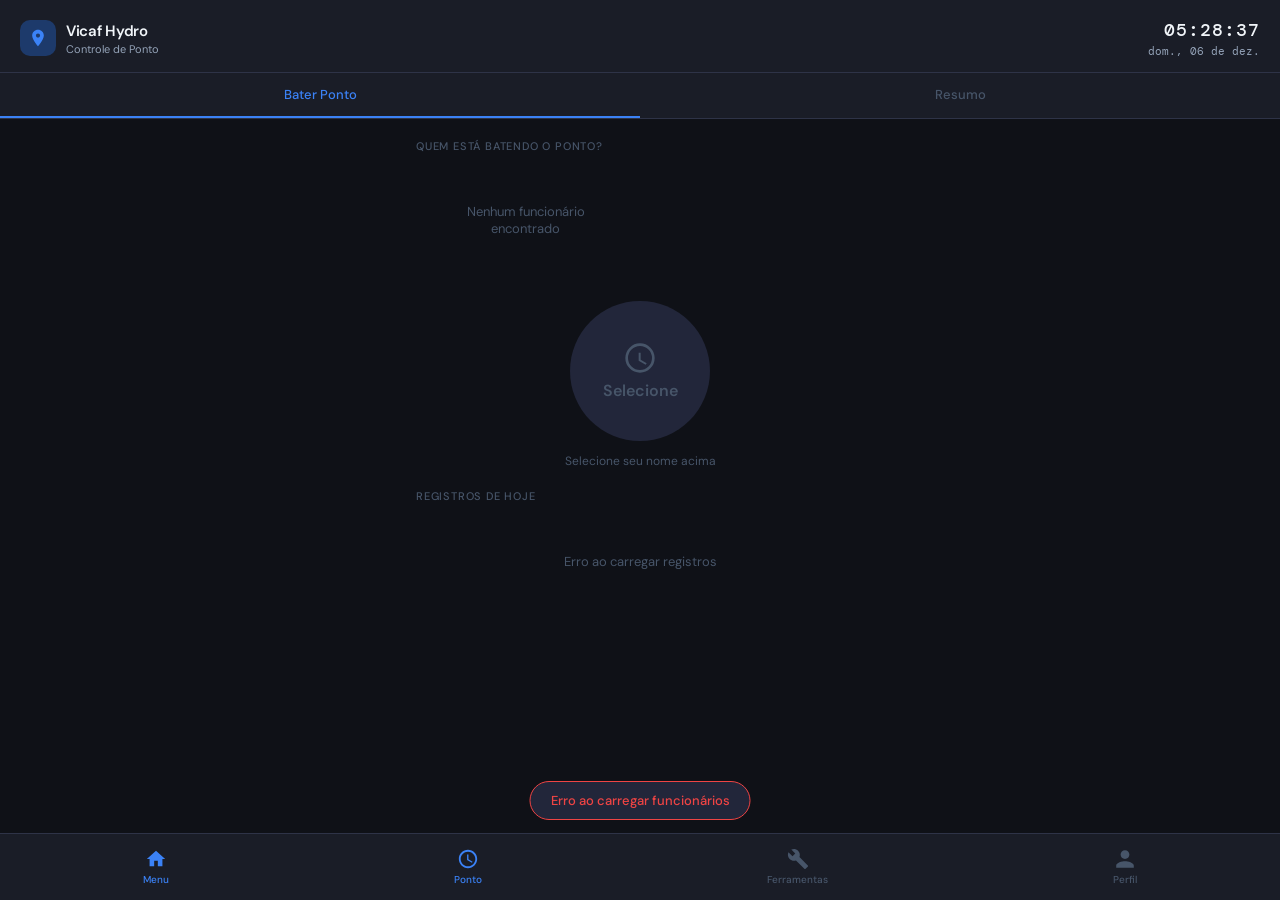
==== index.html @ 683dab99 "index.html Bug Corrigido:   Solicitação de PIN toda vez como primeira vez." ====
<!DOCTYPE html>
<html lang="pt-BR">
<head>
<meta charset="UTF-8">
<meta name="viewport" content="width=device-width, initial-scale=1.0, maximum-scale=1.0">
<title>Vicaf Hydro — Ponto</title>
<link rel="manifest" href="manifest.json">
<meta name="theme-color" content="#0f1117">
<meta name="apple-mobile-web-app-capable" content="yes">
<meta name="apple-mobile-web-app-status-bar-style" content="black-translucent">
<meta name="apple-mobile-web-app-title" content="Vicaf Hydro">
<link rel="apple-touch-icon" href="icon-192.png">
<link href="https://fonts.googleapis.com/css2?family=DM+Sans:wght@300;400;500;600&family=DM+Mono:wght@400;500&display=swap" rel="stylesheet">
<style>
:root {
  --bg: #0f1117; --surface: #1a1d27; --surface2: #22263a; --border: #2e3347;
  --accent: #3b82f6; --accent-dim: #1d3a6b; --green: #22c55e; --green-dim: #14532d;
  --red: #ef4444; --red-dim: #7f1d1d; --amber: #f59e0b; --amber-dim: #451a03;
  --text: #f1f5f9; --text2: #94a3b8; --text3: #475569; --radius: 16px; --radius-sm: 10px;
}
* { box-sizing: border-box; margin: 0; padding: 0; -webkit-tap-highlight-color: transparent; }
html, body { height: 100%; background: var(--bg); color: var(--text); font-family: 'DM Sans', sans-serif; }
body { display: flex; flex-direction: column; min-height: 100vh; }
.header { padding: 18px 20px 14px; border-bottom: 1px solid var(--border); display: flex; align-items: center; justify-content: space-between; background: var(--surface); }
.logo { display: flex; align-items: center; gap: 10px; }
.logo-icon { width: 36px; height: 36px; border-radius: 10px; background: var(--accent-dim); display: flex; align-items: center; justify-content: center; }
.logo-icon svg { width: 20px; height: 20px; fill: var(--accent); }
.logo-text { font-size: 15px; font-weight: 600; letter-spacing: -0.3px; }
.logo-sub { font-size: 11px; color: var(--text2); margin-top: 1px; }
.clock-display { text-align: right; font-family: 'DM Mono', monospace; }
.clock-time { font-size: 18px; font-weight: 500; letter-spacing: 1px; }
.clock-date { font-size: 11px; color: var(--text2); margin-top: 2px; }
.tabs { display: flex; background: var(--surface); border-bottom: 1px solid var(--border); }
.tab { flex: 1; padding: 13px 0; font-size: 13px; font-weight: 500; color: var(--text3); text-align: center; cursor: pointer; border-bottom: 2px solid transparent; transition: all .2s; position: relative; }
.tab.active { color: var(--accent); border-bottom-color: var(--accent); }
.tab-badge { position: absolute; top: 6px; right: 20%; background: var(--red); color: #fff; border-radius: 10px; font-size: 10px; font-weight: 700; padding: 1px 5px; min-width: 16px; text-align: center; }
.main { flex: 1; overflow-y: auto; padding: 20px 16px 100px; max-width: 480px; margin: 0 auto; width: 100%; }
.screen { display: none; }
.screen.active { display: block; }
.section-label { font-size: 11px; font-weight: 500; text-transform: uppercase; letter-spacing: .8px; color: var(--text3); margin-bottom: 10px; }
.emp-grid { display: grid; grid-template-columns: 1fr 1fr; gap: 10px; margin-bottom: 24px; }
.emp-btn { background: var(--surface); border: 1px solid var(--border); border-radius: var(--radius-sm); padding: 14px 12px; display: flex; align-items: center; gap: 10px; cursor: pointer; transition: all .2s; text-align: left; }
.emp-btn:active { transform: scale(0.97); }
.emp-btn.selected { border-color: var(--accent); background: var(--accent-dim); }
.emp-avatar { width: 36px; height: 36px; border-radius: 50%; background: var(--surface2); display: flex; align-items: center; justify-content: center; font-size: 13px; font-weight: 600; flex-shrink: 0; color: var(--text2); }
.emp-btn.selected .emp-avatar { background: var(--accent); color: #fff; }
.emp-name { font-size: 13px; font-weight: 500; color: var(--text); }
.emp-status { font-size: 11px; color: var(--text3); margin-top: 2px; }
.emp-btn.selected .emp-status { color: #93c5fd; }
.status-card { background: var(--surface); border: 1px solid var(--border); border-radius: var(--radius); padding: 16px 18px; margin-bottom: 20px; }
.status-row { display: flex; align-items: center; justify-content: space-between; }
.status-label { font-size: 12px; color: var(--text2); }
.status-val { font-size: 14px; font-weight: 500; font-family: 'DM Mono', monospace; }
.status-badge { display: inline-flex; align-items: center; gap: 5px; padding: 4px 10px; border-radius: 20px; font-size: 12px; font-weight: 500; }
.badge-in { background: var(--green-dim); color: var(--green); }
.badge-out { background: var(--red-dim); color: var(--red); }
.badge-dot { width: 6px; height: 6px; border-radius: 50%; background: currentColor; }
.punch-wrap { display: flex; flex-direction: column; align-items: center; margin: 8px 0 20px; }
.punch-btn { width: 140px; height: 140px; border-radius: 50%; border: none; cursor: pointer; display: flex; flex-direction: column; align-items: center; justify-content: center; gap: 6px; font-family: 'DM Sans', sans-serif; font-size: 16px; font-weight: 600; transition: transform .15s, box-shadow .15s; position: relative; overflow: hidden; }
.punch-btn::after { content: ''; position: absolute; inset: 0; border-radius: 50%; background: rgba(255,255,255,0.08); opacity: 0; transition: opacity .15s; }
.punch-btn:active { transform: scale(0.94); }
.punch-btn:active::after { opacity: 1; }
.punch-btn.in { background: var(--green); color: #fff; box-shadow: 0 0 40px rgba(34,197,94,.25); }
.punch-btn.out { background: var(--red); color: #fff; box-shadow: 0 0 40px rgba(239,68,68,.25); }
.punch-btn.disabled { background: var(--surface2); color: var(--text3); cursor: not-allowed; box-shadow: none; }
.punch-btn svg { width: 32px; height: 32px; }
.punch-hint { font-size: 12px; color: var(--text3); margin-top: 12px; text-align: center; }
.notes-area { background: var(--surface); border: 1px solid var(--border); border-radius: var(--radius); padding: 14px 16px; margin-bottom: 20px; }
.notes-area textarea { width: 100%; background: var(--surface2); border: 1px solid var(--border); border-radius: var(--radius-sm); padding: 10px 12px; font-size: 13px; color: var(--text); font-family: 'DM Sans', sans-serif; resize: none; min-height: 72px; margin-top: 8px; }
.notes-area textarea::placeholder { color: var(--text3); }
.notes-area textarea:focus { outline: none; border-color: var(--accent); }
.action-row { display: flex; gap: 10px; margin-bottom: 24px; }
.action-btn { flex: 1; padding: 11px 10px; border-radius: var(--radius-sm); border: 1px solid var(--border); background: var(--surface); font-size: 12px; font-weight: 500; color: var(--text2); cursor: pointer; text-align: center; transition: all .2s; font-family: 'DM Sans', sans-serif; }
.action-btn.amber { border-color: var(--amber); color: var(--amber); background: var(--amber-dim); }
.action-btn.blue { border-color: var(--accent); color: var(--accent); background: var(--accent-dim); }
.log-list { display: flex; flex-direction: column; gap: 8px; }
.log-item { background: var(--surface); border: 1px solid var(--border); border-radius: var(--radius-sm); padding: 12px 14px; }
.log-item-row { display: flex; align-items: center; justify-content: space-between; }
.log-left { display: flex; align-items: center; gap: 10px; }
.log-dot { width: 8px; height: 8px; border-radius: 50%; flex-shrink: 0; }
.log-dot.in { background: var(--green); }
.log-dot.out { background: var(--red); }
.log-dot.corrected { background: var(--amber); }
.log-type { font-size: 13px; font-weight: 500; }
.log-emp { font-size: 11px; color: var(--text2); margin-top: 1px; }
.log-time { font-size: 13px; font-family: 'DM Mono', monospace; color: var(--text2); }
.log-note { font-size: 11px; color: var(--text3); margin-top: 6px; padding-left: 18px; font-style: italic; }
.log-corrected-badge { font-size: 10px; color: var(--amber); background: var(--amber-dim); border-radius: 6px; padding: 2px 6px; margin-left: 6px; }
.modal-overlay { position: fixed; inset: 0; background: rgba(0,0,0,0.7); display: flex; align-items: flex-end; justify-content: center; z-index: 200; opacity: 0; pointer-events: none; transition: opacity .25s; }
.modal-overlay.show { opacity: 1; pointer-events: all; }
.modal { background: var(--surface); border: 1px solid var(--border); border-radius: var(--radius) var(--radius) 0 0; padding: 24px 20px 32px; width: 100%; max-width: 480px; transform: translateY(100%); transition: transform .3s cubic-bezier(.34,1.2,.64,1); }
.modal-overlay.show .modal { transform: translateY(0); }
.modal-title { font-size: 16px; font-weight: 600; margin-bottom: 16px; }
.modal-close { float: right; background: var(--surface2); border: none; color: var(--text2); border-radius: 50%; width: 28px; height: 28px; cursor: pointer; font-size: 16px; display: flex; align-items: center; justify-content: center; font-family: 'DM Sans', sans-serif; }
.modal input, .modal textarea, .modal select { width: 100%; background: var(--surface2); border: 1px solid var(--border); border-radius: var(--radius-sm); padding: 11px 13px; font-size: 13px; color: var(--text); font-family: 'DM Sans', sans-serif; margin-bottom: 12px; }
.modal input:focus, .modal textarea:focus, .modal select:focus { outline: none; border-color: var(--accent); }
.modal textarea { resize: none; min-height: 80px; }
.modal select option { background: var(--surface2); }
.modal-label { font-size: 11px; color: var(--text3); margin-bottom: 5px; text-transform: uppercase; letter-spacing: .6px; }
.modal-btn { width: 100%; padding: 13px; border-radius: var(--radius-sm); border: none; font-size: 14px; font-weight: 600; cursor: pointer; font-family: 'DM Sans', sans-serif; margin-top: 4px; }
.modal-btn.primary { background: var(--accent); color: #fff; }
.modal-btn.amber { background: var(--amber); color: #000; }
.modal-btn.green { background: var(--green); color: #fff; }
.toast { position: fixed; bottom: 80px; left: 50%; transform: translateX(-50%) translateY(80px); background: var(--surface2); border: 1px solid var(--border); border-radius: 24px; padding: 10px 20px; font-size: 13px; font-weight: 500; z-index: 300; transition: transform .3s cubic-bezier(.34,1.56,.64,1); white-space: nowrap; color: var(--text); }
.toast.show { transform: translateX(-50%) translateY(0); }
.toast.success { border-color: var(--green); color: var(--green); }
.toast.error { border-color: var(--red); color: var(--red); }
.toast.warn { border-color: var(--amber); color: var(--amber); }
.filter-row { display: flex; gap: 10px; margin-bottom: 20px; flex-wrap: wrap; }
.filter-row input, .filter-row select { background: var(--surface); border: 1px solid var(--border); border-radius: var(--radius-sm); padding: 10px 12px; font-size: 13px; color: var(--text); font-family: 'DM Sans', sans-serif; flex: 1; min-width: 120px; }
.filter-row button { background: var(--accent); color: #fff; border: none; border-radius: var(--radius-sm); padding: 10px 18px; font-size: 13px; font-weight: 600; cursor: pointer; font-family: 'DM Sans', sans-serif; }
.request-card { background: var(--surface); border: 1px solid var(--border); border-radius: var(--radius); overflow: hidden; margin-bottom: 12px; }
.request-header { padding: 12px 16px; border-bottom: 1px solid var(--border); display: flex; align-items: center; justify-content: space-between; }
.request-type { font-size: 12px; font-weight: 600; text-transform: uppercase; letter-spacing: .6px; }
.request-type.correction { color: var(--amber); }
.request-type.medical { color: var(--accent); }
.request-body { padding: 12px 16px; }
.request-emp { font-size: 14px; font-weight: 500; margin-bottom: 3px; }
.request-detail { font-size: 12px; color: var(--text2); margin-bottom: 8px; }
.request-note { font-size: 12px; color: var(--text3); font-style: italic; margin-bottom: 12px; }
.request-actions { display: flex; gap: 8px; }
.req-btn { flex: 1; padding: 9px; border-radius: var(--radius-sm); border: none; font-size: 12px; font-weight: 600; cursor: pointer; font-family: 'DM Sans', sans-serif; }
.req-btn.approve { background: var(--green-dim); color: var(--green); }
.req-btn.dismiss { background: var(--surface2); color: var(--text3); }
.summary-card { background: var(--surface); border: 1px solid var(--border); border-radius: var(--radius); overflow: hidden; margin-bottom: 16px; }
.summary-header { padding: 12px 16px; border-bottom: 1px solid var(--border); font-size: 12px; font-weight: 600; color: var(--text2); text-transform: uppercase; letter-spacing: .6px; }
.summary-row { display: flex; align-items: flex-start; justify-content: space-between; padding: 12px 16px; border-bottom: 1px solid var(--border); }
.summary-row:last-child { border-bottom: none; }
.sum-emp { font-size: 14px; font-weight: 500; }
.sum-hours { font-size: 15px; font-weight: 600; font-family: 'DM Mono', monospace; color: var(--accent); }
.sum-note { font-size: 11px; color: var(--text3); font-style: italic; margin-top: 3px; max-width: 180px; }
.pay-card { background: var(--accent-dim); border: 1px solid var(--accent); border-radius: var(--radius); padding: 16px 18px; margin-bottom: 16px; }
.pay-title { font-size: 12px; color: #93c5fd; margin-bottom: 12px; font-weight: 500; text-transform: uppercase; letter-spacing: .6px; }
.pay-row { display: flex; justify-content: space-between; align-items: center; margin-bottom: 8px; }
.pay-row:last-child { margin-bottom: 0; border-top: 1px solid rgba(59,130,246,.3); padding-top: 8px; margin-top: 4px; }
.pay-name { font-size: 13px; color: #bfdbfe; }
.pay-val { font-size: 13px; font-weight: 600; font-family: 'DM Mono', monospace; color: #fff; }
.export-row { display: flex; gap: 10px; margin-bottom: 16px; }
.export-btn { flex: 1; padding: 13px; border-radius: var(--radius-sm); background: var(--surface); border: 1px solid var(--border); font-size: 13px; font-weight: 600; color: var(--text2); cursor: pointer; font-family: 'DM Sans', sans-serif; display: flex; align-items: center; justify-content: center; gap: 8px; transition: all .2s; }
.export-btn:hover { border-color: var(--accent); color: var(--accent); }
.empty-state { text-align: center; padding: 40px 20px; color: var(--text3); font-size: 13px; }
.loading { text-align: center; padding: 30px; color: var(--text3); font-size: 13px; }
.edit-punch-row { display: flex; gap: 8px; align-items: center; background: var(--surface2); border: 1px solid var(--border); border-radius: var(--radius-sm); padding: 10px; margin-bottom: 8px; }
.edit-punch-row select { flex: 0 0 100px; margin-bottom: 0; }
.edit-punch-row input[type="time"] { flex: 1; margin-bottom: 0; }
.edit-punch-row .ep-remove { background: var(--red-dim); color: var(--red); border: none; border-radius: 8px; width: 32px; height: 32px; flex-shrink: 0; cursor: pointer; font-size: 14px; }
.edit-punch-row.deleted { opacity: 0.4; }
.day-edit-trigger { font-size: 11px; color: var(--accent); cursor: pointer; margin-left: 6px; text-decoration: underline; }
.summary-row-clickable { cursor: pointer; }
.hours-breakdown { display: flex; gap: 12px; flex-wrap: wrap; margin-top: 4px; }
.hours-chip { font-size: 10px; padding: 2px 7px; border-radius: 6px; background: var(--surface2); color: var(--text2); }

/* ── BOTTOM NAV ── */
.bottom-nav {
  position: fixed; bottom: 0; left: 0; right: 0;
  background: var(--surface); border-top: 1px solid var(--border);
  display: flex; align-items: center; justify-content: space-around;
  padding: 8px 0 max(8px, env(safe-area-inset-bottom));
  z-index: 40; transition: transform .3s ease;
}
.bottom-nav.hidden { transform: translateY(100%); }
.nav-item {
  display: flex; flex-direction: column; align-items: center; gap: 3px;
  padding: 6px 20px; border-radius: 12px; cursor: pointer;
  text-decoration: none; color: var(--text3);
  font-size: 10px; font-weight: 500; transition: color .15s;
  -webkit-tap-highlight-color: transparent;
}
.nav-item svg { width: 22px; height: 22px; fill: currentColor; }
.nav-item.active { color: var(--accent); }
.nav-item:active { transform: scale(0.95); }

/* ── PASSWORD MODAL ── */
.pwd-overlay {
  position: fixed; inset: 0; background: rgba(0,0,0,0.75);
  display: flex; align-items: center; justify-content: center;
  z-index: 500; opacity: 0; pointer-events: none; transition: opacity .2s;
}
.pwd-overlay.show { opacity: 1; pointer-events: all; }
.pwd-box {
  background: var(--surface); border: 1px solid var(--border);
  border-radius: var(--radius); padding: 28px 24px; width: 320px; max-width: 90vw;
}
.pwd-title { font-size: 16px; font-weight: 600; margin-bottom: 6px; }
.pwd-sub { font-size: 12px; color: var(--text2); margin-bottom: 18px; }
.pwd-input {
  width: 100%; background: var(--surface2); border: 1px solid var(--border);
  border-radius: var(--radius-sm); padding: 12px 14px; font-size: 15px;
  color: var(--text); font-family: 'DM Mono', monospace; margin-bottom: 12px;
  letter-spacing: 3px;
}
.pwd-input:focus { outline: none; border-color: var(--accent); }
.pwd-error { font-size: 12px; color: var(--red); margin-bottom: 10px; display: none; }
.pwd-btns { display: flex; gap: 10px; }
.pwd-btn { flex: 1; padding: 12px; border-radius: var(--radius-sm); font-size: 14px; font-weight: 600; cursor: pointer; border: none; font-family: 'DM Sans', sans-serif; }
.pwd-btn.cancel { background: var(--surface2); color: var(--text2); }
.pwd-btn.confirm { background: var(--accent); color: #fff; }

/* ── PIN MODAL ── */
.pin-overlay {
  position: fixed; inset: 0; background: rgba(0,0,0,.85);
  display: flex; align-items: center; justify-content: center;
  z-index: 600; opacity: 0; pointer-events: none; transition: opacity .2s;
}
.pin-overlay.show { opacity: 1; pointer-events: all; }
.pin-box {
  background: var(--surface); border: 1px solid var(--border);
  border-radius: var(--radius); padding: 28px 24px 24px; width: 320px; max-width: 92vw;
  text-align: center;
}
.pin-avatar {
  width: 56px; height: 56px; border-radius: 50%;
  background: var(--accent-dim); color: var(--accent);
  font-size: 18px; font-weight: 700;
  display: flex; align-items: center; justify-content: center;
  margin: 0 auto 12px;
}
.pin-name { font-size: 16px; font-weight: 600; margin-bottom: 4px; }
.pin-subtitle { font-size: 12px; color: var(--text2); margin-bottom: 20px; line-height: 1.5; }
.pin-dots { display: flex; gap: 14px; justify-content: center; margin-bottom: 20px; }
.pin-dot {
  width: 16px; height: 16px; border-radius: 50%;
  border: 2px solid var(--border); background: transparent;
  transition: all .15s;
}
.pin-dot.filled { background: var(--accent); border-color: var(--accent); }
.pin-dot.error { background: var(--red); border-color: var(--red); }
.pin-keypad { display: grid; grid-template-columns: repeat(3, 1fr); gap: 10px; margin-bottom: 14px; }
.pin-key {
  background: var(--surface2); border: 1px solid var(--border);
  border-radius: var(--radius-sm); padding: 16px 0; font-size: 20px; font-weight: 500;
  cursor: pointer; color: var(--text); transition: all .1s;
  -webkit-tap-highlight-color: transparent;
}
.pin-key:active { transform: scale(0.93); background: var(--accent-dim); border-color: var(--accent); }
.pin-key.del { font-size: 16px; color: var(--text2); }
.pin-key.empty { background: transparent; border-color: transparent; cursor: default; }
.pin-error { font-size: 12px; color: var(--red); min-height: 18px; margin-bottom: 8px; }
.pin-cancel { font-size: 12px; color: var(--text3); cursor: pointer; padding: 8px; }
.pin-cancel:hover { color: var(--text2); }

/* ── PIN MANAGEMENT (Resumo) ── */
.pin-manage-card {
  background: var(--surface); border: 1px solid var(--border);
  border-radius: var(--radius-sm); padding: 12px 14px;
  display: flex; align-items: center; justify-content: space-between;
  margin-bottom: 8px; gap: 10px;
}
.pin-manage-info { display: flex; align-items: center; gap: 10px; flex: 1; min-width: 0; }
.pin-manage-avatar {
  width: 34px; height: 34px; border-radius: 50%;
  background: var(--surface2); color: var(--text2);
  font-size: 12px; font-weight: 600;
  display: flex; align-items: center; justify-content: center; flex-shrink: 0;
}
.pin-manage-name { font-size: 13px; font-weight: 500; }
.pin-manage-status { font-size: 11px; color: var(--text3); margin-top: 2px; }
.pin-manage-status.has-pin { color: var(--green); }
.pin-manage-status.no-pin { color: var(--amber); }
.pin-manage-status.locked { color: var(--red); }
.pin-reset-btn {
  background: var(--surface2); border: 1px solid var(--border);
  border-radius: var(--radius-sm); padding: 7px 12px;
  font-size: 11px; font-weight: 600; color: var(--text2);
  cursor: pointer; font-family: 'DM Sans', sans-serif;
  white-space: nowrap; transition: all .2s; flex-shrink: 0;
}
.pin-reset-btn:hover { border-color: var(--amber); color: var(--amber); }
</style>
</head>
<body>

<div class="header">
  <div class="logo">
    <div class="logo-icon">
      <svg viewBox="0 0 24 24"><path d="M12 2C8.13 2 5 5.13 5 9c0 5.25 7 13 7 13s7-7.75 7-13c0-3.87-3.13-7-7-7zm0 9.5c-1.38 0-2.5-1.12-2.5-2.5s1.12-2.5 2.5-2.5 2.5 1.12 2.5 2.5-1.12 2.5-2.5 2.5z"/></svg>
    </div>
    <div>
      <div class="logo-text">Vicaf Hydro</div>
      <div class="logo-sub">Controle de Ponto</div>
    </div>
  </div>
  <div class="clock-display">
    <div class="clock-time" id="clockTime">--:--:--</div>
    <div class="clock-date" id="clockDate"></div>
  </div>
</div>

<div class="tabs">
  <div class="tab active" onclick="switchTab('punch')">Bater Ponto</div>
  <div class="tab" onclick="switchTab('admin')" id="tabAdmin">
    Resumo
    <span class="tab-badge" id="pendingBadge" style="display:none">0</span>
  </div>
</div>

<div class="main">
  <div class="screen active" id="screen-punch">
    <div class="section-label">Quem está batendo o ponto?</div>
    <div class="emp-grid" id="empGrid"><div class="loading">Carregando...</div></div>
    <div class="status-card" id="statusCard" style="display:none">
      <div class="status-row" style="margin-bottom:10px">
        <div class="status-label">Status atual</div>
        <div class="status-badge badge-out" id="statusBadge"><span class="badge-dot"></span><span id="statusText">Fora</span></div>
      </div>
      <div class="status-row">
        <div class="status-label">Último registro hoje</div>
        <div class="status-val" id="lastPunch">—</div>
      </div>
    </div>
    <div class="punch-wrap">
      <button class="punch-btn disabled" id="punchBtn" onclick="doPunch()">
        <svg viewBox="0 0 24 24" fill="currentColor"><path d="M12 1a11 11 0 1 0 0 22A11 11 0 0 0 12 1zm0 20a9 9 0 1 1 0-18 9 9 0 0 1 0 18zm.5-13H11v6l5.25 3.15.75-1.23-4.5-2.67V8z"/></svg>
        <span id="punchLabel">Selecione</span>
      </button>
      <div class="punch-hint" id="punchHint">Selecione seu nome acima</div>
    </div>
    <div class="notes-area" id="notesArea" style="display:none">
      <div class="section-label" style="margin-bottom:0">Descrição do dia</div>
      <textarea id="dailyNote" placeholder="O que foi trabalhado hoje? (opcional)" rows="3"></textarea>
    </div>
    <div class="action-row" id="actionRow" style="display:none">
      <button class="action-btn amber" onclick="openCorrectionModal()">⏰ Solicitar correção</button>
      <button class="action-btn blue" onclick="openMedicalModal()">🏥 Licença médica</button>
    </div>
    <div class="section-label">Registros de hoje</div>
    <div id="todayLog"><div class="loading">Carregando...</div></div>
  </div>

  <div class="screen" id="screen-admin">
    <div id="pendingSection">
      <div class="section-label">Solicitações pendentes</div>
      <div id="pendingList"><div class="loading">Carregando...</div></div>
    </div>

    <!-- PIN MANAGEMENT -->
    <div class="section-label" style="margin-top:24px">Gestão de PINs</div>
    <div id="pinManageArea" style="margin-bottom:24px">
      <div class="loading">Carregando...</div>
    </div>

    <div class="section-label">Período</div>
    <div class="filter-row">
      <input type="date" id="dateFrom" />
      <input type="date" id="dateTo" />
    </div>
    <div class="filter-row" style="margin-top:-10px">
      <select id="empFilter"><option value="">Todos os funcionários</option></select>
      <button onclick="loadSummary()">Ver</button>
    </div>
    <div id="summaryArea"><div class="empty-state">Selecione um período e clique em Ver</div></div>
  </div>
</div>

<!-- BOTTOM NAV -->
<nav class="bottom-nav" id="bottomNav">
  <a class="nav-item active" href="menu.html">
    <svg viewBox="0 0 24 24"><path d="M10 20v-6h4v6h5v-8h3L12 3 2 12h3v8z"/></svg>
    Menu
  </a>
  <div class="nav-item active" style="color:var(--accent)">
    <svg viewBox="0 0 24 24"><path d="M11.99 2C6.47 2 2 6.48 2 12s4.47 10 9.99 10C17.52 22 22 17.52 22 12S17.52 2 11.99 2zM12 20c-4.42 0-8-3.58-8-8s3.58-8 8-8 8 3.58 8 8-3.58 8-8 8zm.5-13H11v6l5.25 3.15.75-1.23-4.5-2.67V7z"/></svg>
    Ponto
  </div>
  <a class="nav-item" href="ferramentas.html">
    <svg viewBox="0 0 24 24"><path d="M22.7 19l-9.1-9.1c.9-2.3.4-5-1.5-6.9-2-2-5-2.4-7.4-1.3L9 6 6 9 1.6 4.7C.4 7.1.9 10.1 2.9 12.1c1.9 1.9 4.6 2.4 6.9 1.5l9.1 9.1c.4.4 1 .4 1.4 0l2.3-2.3c.5-.4.5-1.1.1-1.4z"/></svg>
    Ferramentas
  </a>
  <a class="nav-item" href="perfil.html">
    <svg viewBox="0 0 24 24"><path d="M12 12c2.7 0 4.8-2.1 4.8-4.8S14.7 2.4 12 2.4 7.2 4.5 7.2 7.2 9.3 12 12 12zm0 2.4c-3.2 0-9.6 1.6-9.6 4.8v2.4h19.2v-2.4c0-3.2-6.4-4.8-9.6-4.8z"/></svg>
    Perfil
  </a>
</nav>

<div class="toast" id="toast"></div>

<!-- PIN MODAL -->
<div class="pin-overlay" id="pinOverlay">
  <div class="pin-box">
    <div class="pin-avatar" id="pinAvatar"></div>
    <div class="pin-name" id="pinName"></div>
    <div class="pin-subtitle" id="pinSubtitle">Digite seu PIN</div>
    <div class="pin-dots" id="pinDots">
      <div class="pin-dot" id="pd0"></div>
      <div class="pin-dot" id="pd1"></div>
      <div class="pin-dot" id="pd2"></div>
      <div class="pin-dot" id="pd3"></div>
    </div>
    <div class="pin-error" id="pinError"></div>
    <div class="pin-keypad" id="pinKeypad">
      <div class="pin-key" onclick="pinKey('1')">1</div>
      <div class="pin-key" onclick="pinKey('2')">2</div>
      <div class="pin-key" onclick="pinKey('3')">3</div>
      <div class="pin-key" onclick="pinKey('4')">4</div>
      <div class="pin-key" onclick="pinKey('5')">5</div>
      <div class="pin-key" onclick="pinKey('6')">6</div>
      <div class="pin-key" onclick="pinKey('7')">7</div>
      <div class="pin-key" onclick="pinKey('8')">8</div>
      <div class="pin-key" onclick="pinKey('9')">9</div>
      <div class="pin-key empty"></div>
      <div class="pin-key" onclick="pinKey('0')">0</div>
      <div class="pin-key del" onclick="pinBackspace()">⌫</div>
    </div>
    <div class="pin-cancel" onclick="closePinModal()">Cancelar</div>
  </div>
</div>

<!-- PASSWORD MODAL -->
<div class="pwd-overlay" id="pwdOverlay">
  <div class="pwd-box">
    <div class="pwd-title">🔒 Acesso ao Resumo</div>
    <div class="pwd-sub">Digite a senha do supervisor para continuar</div>
    <input class="pwd-input" type="password" id="pwdInput" placeholder="••••••••••••"
      onkeydown="if(event.key==='Enter') confirmPwd()">
    <div class="pwd-error" id="pwdError">Senha incorreta. Tente novamente.</div>
    <div class="pwd-btns">
      <button class="pwd-btn cancel" onclick="cancelPwd()">Cancelar</button>
      <button class="pwd-btn confirm" onclick="confirmPwd()">Entrar</button>
    </div>
  </div>
</div>

<!-- MODALS -->
<div class="modal-overlay" id="correctionModal">
  <div class="modal">
    <button class="modal-close" onclick="closeModal('correctionModal')">✕</button>
    <div class="modal-title">Solicitar correção de ponto</div>
    <div class="modal-label">Tipo de registro</div>
    <select id="corrType"><option value="clock_in">Entrada</option><option value="clock_out">Saída</option></select>
    <div class="modal-label">Data</div><input type="date" id="corrDate" />
    <div class="modal-label">Horário correto</div><input type="time" id="corrTime" />
    <div class="modal-label">Motivo</div>
    <textarea id="corrNote" placeholder="Explique o que aconteceu..."></textarea>
    <button class="modal-btn amber" onclick="submitCorrection()">Enviar solicitação</button>
  </div>
</div>

<div class="modal-overlay" id="medicalModal">
  <div class="modal">
    <button class="modal-close" onclick="closeModal('medicalModal')">✕</button>
    <div class="modal-title">Registrar licença médica</div>
    <div class="modal-label">Data</div><input type="date" id="medDate" />
    <div class="modal-label">Observações</div>
    <textarea id="medNote" placeholder="Informações adicionais (opcional)..."></textarea>
    <button class="modal-btn primary" onclick="submitMedical()">Enviar licença</button>
  </div>
</div>

<div class="modal-overlay" id="approveModal">
  <div class="modal">
    <button class="modal-close" onclick="closeModal('approveModal')">✕</button>
    <div class="modal-title">Aprovar correção de ponto</div>
    <div id="approveDetails" style="font-size:13px;color:var(--text2);margin-bottom:16px;line-height:1.6"></div>
    <div class="modal-label">Horário correto</div><input type="time" id="approveTime" />
    <div class="modal-label">Data</div><input type="date" id="approveDate" />
    <button class="modal-btn green" onclick="approveCorrection()">Confirmar correção</button>
  </div>
</div>

<div class="modal-overlay" id="editDayModal">
  <div class="modal" style="max-height:85vh;overflow-y:auto">
    <button class="modal-close" onclick="closeModal('editDayModal')">✕</button>
    <div class="modal-title" id="editDayTitle">Editar registros do dia</div>
    <div id="editDayPunches"></div>
    <button class="action-btn blue" style="width:100%;margin-bottom:16px;padding:11px" onclick="addEditPunchRow()">+ Adicionar registro</button>
    <button class="modal-btn green" onclick="saveEditDay()">Salvar alterações</button>
  </div>
</div>

<script>
const SUPABASE_URL = 'https://xuonzwvqqwbgcedidyie.supabase.co';
const SUPABASE_KEY = 'sb_publishable_90r8S_3VdagojDIoPHe5Gg_Ief-vsnu';
const ADMIN_PASSWORD = 'Vicaf2026!';

let EMPLOYEES = [], selectedEmp = null, employeeStatus = {}, hourlyRates = {}, employeePins = {};
let pendingCorrections = [], currentCorrectionId = null;
let editDayContext = null;
let editDayRows = [];
let adminUnlocked = false;
let pendingTabAction = null;

// ── HELPER: check if a PIN value is actually set ──
// Treats null, undefined, and empty string as "no PIN"
function pinIsSet(val) {
  return val !== null && val !== undefined && val !== '';
}

// ── PASSWORD MODAL ──
function openPwdModal(onSuccess) {
  pendingTabAction = onSuccess;
  document.getElementById('pwdInput').value = '';
  document.getElementById('pwdError').style.display = 'none';
  document.getElementById('pwdOverlay').classList.add('show');
  setTimeout(() => document.getElementById('pwdInput').focus(), 150);
}

function cancelPwd() {
  document.getElementById('pwdOverlay').classList.remove('show');
  pendingTabAction = null;
}

function confirmPwd() {
  const entered = document.getElementById('pwdInput').value;
  if (entered === ADMIN_PASSWORD) {
    document.getElementById('pwdOverlay').classList.remove('show');
    document.getElementById('pwdError').style.display = 'none';
    if (pendingTabAction) { pendingTabAction(); pendingTabAction = null; }
  } else {
    document.getElementById('pwdError').style.display = 'block';
    document.getElementById('pwdInput').value = '';
    document.getElementById('pwdInput').focus();
  }
}

// ── UTILS ──
function fmtHM(mins) {
  const total = Math.round(mins);
  const h = Math.floor(total / 60);
  const m = total % 60;
  return `${h}h${String(m).padStart(2,'0')}m`;
}

async function api(method, path, body) {
  const res = await fetch(SUPABASE_URL + '/rest/v1/' + path, {
    method,
    headers: { 'apikey': SUPABASE_KEY, 'Authorization': 'Bearer ' + SUPABASE_KEY, 'Content-Type': 'application/json', 'Prefer': method === 'POST' ? 'return=minimal' : 'return=representation' },
    body: body ? JSON.stringify(body) : undefined
  });
  if (!res.ok) { const e = await res.text(); throw new Error(e); }
  if (method === 'GET') return res.json();
  return true;
}

function parseTS(ts) {
  if (!ts) return new Date(NaN);
  let s = String(ts).trim();
  s = s.replace(' ', 'T');
  s = s.replace(/\+00$/, 'Z');
  s = s.replace(/\+00:00$/, 'Z');
  return new Date(s);
}

function getLocalDate() {
  const now = new Date();
  return now.getFullYear() + '-' +
    String(now.getMonth()+1).padStart(2,'0') + '-' +
    String(now.getDate()).padStart(2,'0');
}

function clock() {
  const now = new Date();
  document.getElementById('clockTime').textContent = now.toLocaleTimeString('pt-BR',{hour:'2-digit',minute:'2-digit',second:'2-digit'});
  document.getElementById('clockDate').textContent = now.toLocaleDateString('pt-BR',{weekday:'short',day:'2-digit',month:'short'});
}
setInterval(clock, 1000); clock();

function toast(msg, type='success') {
  const el = document.getElementById('toast');
  el.textContent = msg; el.className = 'toast show ' + type;
  setTimeout(() => { el.className = 'toast'; }, 2800);
}

function initials(name) { return name.split(' ').map(w=>w[0]).join('').substring(0,2).toUpperCase(); }

async function loadEmployees() {
  try {
    const rows = await api('GET', 'usuario?status=eq.active&order=full_name.asc&select=full_name,pin,regular_hourly_rate,overtime_rate,weekend_rate,saturday_rate,sunday_rate,holiday_rate,overtime_threshold_hours,saturday_threshold_hours');
    EMPLOYEES = rows.map(r => r.full_name);
    rows.forEach(r => {
      // Store pin exactly as returned — pinIsSet() handles null/empty checks everywhere
      employeePins[r.full_name] = r.pin ?? null;
      hourlyRates[r.full_name] = {
        regular: r.regular_hourly_rate||0, overtime: r.overtime_rate||0,
        weekend: r.weekend_rate||0, saturday: r.saturday_rate||0,
        sunday: r.sunday_rate||0, holiday: r.holiday_rate||0,
        overtimeThreshold: r.overtime_threshold_hours||8, saturdayThreshold: r.saturday_threshold_hours||4
      };
    });
    const sel = document.getElementById('empFilter');
    EMPLOYEES.forEach(emp => { const o = document.createElement('option'); o.value = emp; o.textContent = emp; sel.appendChild(o); });
  } catch(e) { toast('Erro ao carregar funcionários','error'); }
}

function buildEmpGrid() {
  const grid = document.getElementById('empGrid');
  if (!EMPLOYEES.length) { grid.innerHTML = '<div class="empty-state">Nenhum funcionário encontrado</div>'; return; }
  grid.innerHTML = EMPLOYEES.map(emp => `
    <button class="emp-btn" onclick="selectEmp('${emp}')" id="emp-${emp.replace(/\s/g,'_')}">
      <div class="emp-avatar">${initials(emp)}</div>
      <div><div class="emp-name">${emp}</div><div class="emp-status" id="empStatus-${emp.replace(/\s/g,'_')}">—</div></div>
    </button>`).join('');
}

async function loadTodayStatus() {
  const today = getLocalDate();
  try {
    const rows = await api('GET', `time_logs?date=eq.${today}&order=timestamp.asc&select=employee,type,timestamp`);
    const lastByEmp = {};
    rows.forEach(r => { lastByEmp[r.employee] = r; });
    EMPLOYEES.forEach(emp => {
      const last = lastByEmp[emp];
      const el = document.getElementById('empStatus-' + emp.replace(/\s/g,'_'));
      if (!el) return;
      if (!last) { el.textContent = 'Sem registro'; el.style.color = ''; }
      else if (last.type === 'clock_in') { el.textContent = '● Trabalhando'; el.style.color = '#22c55e'; }
      else { el.textContent = '○ Fora'; el.style.color = '#94a3b8'; }
    });
  } catch(e) { console.error(e); }
}

async function loadTodayLog(empFilter) {
  const today = getLocalDate();
  const logEl = document.getElementById('todayLog');
  try {
    let query = `time_logs?date=eq.${today}&order=timestamp.desc&select=employee,type,timestamp,notes,is_corrected,correction_note`;
    if (empFilter) query += `&employee=eq.${encodeURIComponent(empFilter)}`;
    const rows = await api('GET', query);
    if (!rows.length) { logEl.innerHTML = '<div class="empty-state">Nenhum registro hoje</div>'; return; }
    logEl.innerHTML = '<div class="log-list">' + rows.map(r => {
      const t = parseTS(r.timestamp).toLocaleTimeString('pt-BR',{hour:'2-digit',minute:'2-digit',timeZone:'America/Sao_Paulo'});
      const typeLabel = r.type === 'clock_in' ? 'Entrada' : 'Saída';
      const corrBadge = r.is_corrected ? '<span class="log-corrected-badge">corrigido</span>' : '';
      const noteHtml = r.notes ? `<div class="log-note">📝 ${r.notes}</div>` : '';
      const corrNoteHtml = r.correction_note ? `<div class="log-note" style="color:var(--amber)">✎ ${r.correction_note}</div>` : '';
      return `<div class="log-item">
        <div class="log-item-row">
          <div class="log-left">
            <div class="log-dot ${r.is_corrected?'corrected':r.type==='clock_in'?'in':'out'}"></div>
            <div><div class="log-type">${typeLabel}${corrBadge}</div><div class="log-emp">${r.employee}</div></div>
          </div>
          <div class="log-time">${t}</div>
        </div>${noteHtml}${corrNoteHtml}
      </div>`;
    }).join('') + '</div>';
  } catch(e) { logEl.innerHTML = '<div class="empty-state">Erro ao carregar registros</div>'; }
}

function selectEmp(name) {
  openPinModal(name);
}

// ── PIN MODAL LOGIC ──
let pinBuffer = '';
let pinMode = 'verify'; // 'verify' | 'create' | 'confirm'
let pinCreateFirst = '';
let pinTargetEmp = '';

async function openPinModal(name) {
  pinTargetEmp = name;
  pinBuffer = '';
  pinCreateFirst = '';
  document.getElementById('pinAvatar').textContent = initials(name);
  document.getElementById('pinName').textContent = name;
  document.getElementById('pinError').textContent = '';
  document.getElementById('pinOverlay').classList.add('show');
  updatePinDots();

  // ── ALWAYS re-fetch the PIN from DB to avoid stale cache issues ──
  // This is what was causing "first time" prompts for users who already had a PIN:
  // the local cache could be out of date or contain an empty string instead of null.
  try {
    const rows = await fetch(
      `${SUPABASE_URL}/rest/v1/usuario?full_name=eq.${encodeURIComponent(name)}&select=pin`,
      { headers: { 'apikey': SUPABASE_KEY, 'Authorization': 'Bearer ' + SUPABASE_KEY } }
    ).then(r => r.json());

    const freshPin = rows[0]?.pin ?? null;
    // Update local cache with fresh value
    employeePins[name] = freshPin;

    if (pinIsSet(freshPin)) {
      pinMode = 'verify';
      document.getElementById('pinSubtitle').textContent = 'Digite seu PIN de 4 dígitos';
      checkLockout(name);
    } else {
      pinMode = 'create';
      document.getElementById('pinSubtitle').innerHTML =
        'Primeiro acesso! Crie um PIN de 4 dígitos.<br>' +
        '<span style="font-size:11px;color:var(--text3)">Você vai usar esse PIN toda vez que bater o ponto.</span>';
      enableKeypad(true);
    }
  } catch(e) {
    // On fetch error, fall back to cached value
    const cachedPin = employeePins[name] ?? null;
    if (pinIsSet(cachedPin)) {
      pinMode = 'verify';
      document.getElementById('pinSubtitle').textContent = 'Digite seu PIN de 4 dígitos';
      checkLockout(name);
    } else {
      pinMode = 'create';
      document.getElementById('pinSubtitle').innerHTML =
        'Primeiro acesso! Crie um PIN de 4 dígitos.<br>' +
        '<span style="font-size:11px;color:var(--text3)">Você vai usar esse PIN toda vez que bater o ponto.</span>';
      enableKeypad(true);
    }
  }
}

function closePinModal() {
  document.getElementById('pinOverlay').classList.remove('show');
  pinBuffer = '';
  pinCreateFirst = '';
  pinTargetEmp = '';
}

async function checkLockout(name) {
  try {
    const rows = await fetch(`${SUPABASE_URL}/rest/v1/pin_lockout?employee_name=eq.${encodeURIComponent(name)}&select=failed_attempts,locked_until`, {
      headers: { 'apikey': SUPABASE_KEY, 'Authorization': 'Bearer ' + SUPABASE_KEY }
    }).then(r => r.json());

    const row = rows[0];
    if (row && row.locked_until) {
      const until = new Date(row.locked_until);
      if (until > new Date()) {
        const mins = Math.ceil((until - new Date()) / 60000);
        document.getElementById('pinError').textContent = `🔒 Bloqueado por mais ${mins} min`;
        enableKeypad(false);
        return;
      }
    }
    enableKeypad(true);
  } catch(e) {
    enableKeypad(true);
  }
}

function enableKeypad(enabled) {
  document.getElementById('pinKeypad').style.opacity = enabled ? '1' : '0.3';
  document.getElementById('pinKeypad').style.pointerEvents = enabled ? '' : 'none';
}

function pinKey(digit) {
  if (pinBuffer.length >= 4) return;
  pinBuffer += digit;
  updatePinDots();
  if (pinBuffer.length === 4) {
    setTimeout(() => handlePinComplete(), 120);
  }
}

function pinBackspace() {
  pinBuffer = pinBuffer.slice(0, -1);
  updatePinDots();
}

function updatePinDots(state = 'normal') {
  for (let i = 0; i < 4; i++) {
    const dot = document.getElementById('pd' + i);
    dot.className = 'pin-dot';
    if (state === 'error') dot.classList.add('error');
    else if (i < pinBuffer.length) dot.classList.add('filled');
  }
}

async function handlePinComplete() {
  if (pinMode === 'create') {
    // First entry: store it and ask for confirmation
    pinCreateFirst = pinBuffer;
    pinBuffer = '';
    pinMode = 'confirm';
    document.getElementById('pinSubtitle').textContent = 'Digite o PIN novamente para confirmar';
    document.getElementById('pinError').textContent = '';
    updatePinDots();

  } else if (pinMode === 'confirm') {
    if (pinBuffer !== pinCreateFirst) {
      // Mismatch: restart from scratch
      document.getElementById('pinError').textContent = 'Os PINs não coincidem. Comece novamente.';
      updatePinDots('error');
      setTimeout(() => {
        pinBuffer = '';
        pinCreateFirst = '';
        pinMode = 'create';
        document.getElementById('pinSubtitle').innerHTML =
          'Crie um PIN de 4 dígitos.<br>' +
          '<span style="font-size:11px;color:var(--text3)">Você vai usar esse PIN toda vez que bater o ponto.</span>';
        updatePinDots();
      }, 900);
      return;
    }
    // Match: save it
    await savePinToSupabase(pinTargetEmp, pinBuffer);

  } else if (pinMode === 'verify') {
    await verifyPin(pinTargetEmp, pinBuffer);
  }
}

async function savePinToSupabase(name, pin) {
  try {
    await fetch(`${SUPABASE_URL}/rest/v1/usuario?full_name=eq.${encodeURIComponent(name)}`, {
      method: 'PATCH',
      headers: {
        'apikey': SUPABASE_KEY, 'Authorization': 'Bearer ' + SUPABASE_KEY,
        'Content-Type': 'application/json', 'Prefer': 'return=minimal'
      },
      body: JSON.stringify({ pin })
    });
    employeePins[name] = pin;
    toast('PIN criado com sucesso! ✅', 'success');
    closePinModal();
    unlockEmployee(name);
  } catch(e) {
    toast('Erro ao salvar PIN', 'error');
    pinBuffer = '';
    updatePinDots();
  }
}

async function verifyPin(name, entered) {
  if (entered === employeePins[name]) {
    // Correct — clear lockout record and proceed
    await fetch(`${SUPABASE_URL}/rest/v1/pin_lockout?employee_name=eq.${encodeURIComponent(name)}`, {
      method: 'DELETE',
      headers: { 'apikey': SUPABASE_KEY, 'Authorization': 'Bearer ' + SUPABASE_KEY, 'Prefer': 'return=minimal' }
    }).catch(() => {});
    closePinModal();
    unlockEmployee(name);
  } else {
    updatePinDots('error');
    await registerFailedAttempt(name);
    setTimeout(() => { pinBuffer = ''; updatePinDots(); }, 600);
  }
}

async function registerFailedAttempt(name) {
  try {
    const rows = await fetch(`${SUPABASE_URL}/rest/v1/pin_lockout?employee_name=eq.${encodeURIComponent(name)}&select=failed_attempts,locked_until`, {
      headers: { 'apikey': SUPABASE_KEY, 'Authorization': 'Bearer ' + SUPABASE_KEY }
    }).then(r => r.json());

    const current = rows[0];
    const attempts = (current?.failed_attempts || 0) + 1;

    if (attempts >= 3) {
      const lockedUntil = new Date(Date.now() + 5 * 60 * 1000).toISOString();
      await upsertLockout(name, attempts, lockedUntil);
      document.getElementById('pinError').textContent = `🔒 Bloqueado por 5 minutos`;
      enableKeypad(false);
    } else {
      await upsertLockout(name, attempts, null);
      document.getElementById('pinError').textContent = `PIN incorreto — tentativa ${attempts}/3`;
    }
  } catch(e) {
    document.getElementById('pinError').textContent = 'PIN incorreto';
  }
}

async function upsertLockout(name, attempts, lockedUntil) {
  await fetch(`${SUPABASE_URL}/rest/v1/pin_lockout`, {
    method: 'POST',
    headers: {
      'apikey': SUPABASE_KEY, 'Authorization': 'Bearer ' + SUPABASE_KEY,
      'Content-Type': 'application/json',
      'Prefer': 'resolution=merge-duplicates,return=minimal'
    },
    body: JSON.stringify({ employee_name: name, failed_attempts: attempts, locked_until: lockedUntil })
  });
}

// ── PIN MANAGEMENT (supervisor) ──
async function loadPinManagement() {
  const area = document.getElementById('pinManageArea');
  try {
    const [users, lockouts] = await Promise.all([
      api('GET', 'usuario?status=eq.active&order=full_name.asc&select=full_name,pin'),
      fetch(`${SUPABASE_URL}/rest/v1/pin_lockout?select=employee_name,failed_attempts,locked_until`, {
        headers: { 'apikey': SUPABASE_KEY, 'Authorization': 'Bearer ' + SUPABASE_KEY }
      }).then(r => r.json())
    ]);

    // Also refresh local PIN cache while we're at it
    users.forEach(u => { employeePins[u.full_name] = u.pin ?? null; });

    const lockoutMap = {};
    lockouts.forEach(l => { lockoutMap[l.employee_name] = l; });

    area.innerHTML = users.map(u => {
      const lockout = lockoutMap[u.full_name];
      const isLocked = lockout?.locked_until && new Date(lockout.locked_until) > new Date();
      // Use pinIsSet() for consistent null/empty detection
      const hasPin = pinIsSet(u.pin);
      let statusClass, statusText;
      if (isLocked) {
        const mins = Math.ceil((new Date(lockout.locked_until) - new Date()) / 60000);
        statusClass = 'locked'; statusText = `🔒 Bloqueado — ${mins}min restantes`;
      } else if (hasPin) {
        statusClass = 'has-pin'; statusText = '✅ PIN cadastrado';
      } else {
        statusClass = 'no-pin'; statusText = '⚠️ Sem PIN — criará no primeiro acesso';
      }
      const showResetBtn = hasPin || isLocked;
      return `<div class="pin-manage-card">
        <div class="pin-manage-info">
          <div class="pin-manage-avatar">${initials(u.full_name)}</div>
          <div>
            <div class="pin-manage-name">${u.full_name}</div>
            <div class="pin-manage-status ${statusClass}">${statusText}</div>
          </div>
        </div>
        ${showResetBtn ? `<button class="pin-reset-btn" onclick="resetPin('${u.full_name.replace(/'/g,"\\'")}')">Resetar PIN</button>` : ''}
      </div>`;
    }).join('');
  } catch(e) {
    area.innerHTML = '<div class="empty-state">Erro ao carregar PINs</div>';
  }
}

async function resetPin(name) {
  if (!confirm(`Resetar o PIN de ${name}?\n\nEle precisará criar um novo PIN no próximo acesso.`)) return;
  try {
    await fetch(`${SUPABASE_URL}/rest/v1/usuario?full_name=eq.${encodeURIComponent(name)}`, {
      method: 'PATCH',
      headers: { 'apikey': SUPABASE_KEY, 'Authorization': 'Bearer ' + SUPABASE_KEY, 'Content-Type': 'application/json', 'Prefer': 'return=minimal' },
      body: JSON.stringify({ pin: null })
    });
    await fetch(`${SUPABASE_URL}/rest/v1/pin_lockout?employee_name=eq.${encodeURIComponent(name)}`, {
      method: 'DELETE',
      headers: { 'apikey': SUPABASE_KEY, 'Authorization': 'Bearer ' + SUPABASE_KEY, 'Prefer': 'return=minimal' }
    });
    employeePins[name] = null;
    toast(`PIN de ${name} resetado`, 'success');
    loadPinManagement();
  } catch(e) {
    toast('Erro ao resetar PIN', 'error');
  }
}

function unlockEmployee(name) {
  selectedEmp = name;
  document.querySelectorAll('.emp-btn').forEach(b => b.classList.remove('selected'));
  const btn = document.getElementById('emp-' + name.replace(/\s/g,'_'));
  if (btn) btn.classList.add('selected');
  updatePunchBtn();
  document.getElementById('statusCard').style.display = 'block';
  document.getElementById('notesArea').style.display = 'block';
  document.getElementById('actionRow').style.display = 'flex';
  loadTodayNote(name);
  loadTodayLog(name);
}

async function loadTodayNote(emp) {
  const today = getLocalDate();
  try {
    const rows = await api('GET', `time_logs?date=eq.${today}&employee=eq.${encodeURIComponent(emp)}&not.notes.is.null&limit=1&select=notes`);
    document.getElementById('dailyNote').value = (rows.length && rows[0].notes) ? rows[0].notes : '';
  } catch(e) {}
}

async function updatePunchBtn() {
  if (!selectedEmp) return;
  const btn = document.getElementById('punchBtn'), hint = document.getElementById('punchHint');
  const badge = document.getElementById('statusBadge'), statusText = document.getElementById('statusText');
  const lastPunch = document.getElementById('lastPunch');
  const today = getLocalDate();
  try {
    const rows = await api('GET', `time_logs?date=eq.${today}&employee=eq.${encodeURIComponent(selectedEmp)}&order=timestamp.desc&limit=1&select=type,timestamp`);
    const last = rows[0];
    if (!last || last.type === 'clock_out') {
      btn.className = 'punch-btn in';
      btn.innerHTML = `<svg viewBox="0 0 24 24" fill="currentColor"><path d="M11 7L9.6 8.4l2.6 2.6H2v2h10.2l-2.6 2.6L11 17l5-5-5-5zm9 12h-8v2h8c1.1 0 2-.9 2-2V5c0-1.1-.9-2-2-2h-8v2h8v14z"/></svg><span>Entrada</span>`;
      badge.className = 'status-badge badge-out'; statusText.textContent = 'Fora';
      hint.textContent = 'Toque para registrar entrada';
    } else {
      btn.className = 'punch-btn out';
      btn.innerHTML = `<svg viewBox="0 0 24 24" fill="currentColor"><path d="M17 7l-1.41 1.41L18.17 11H8v2h10.17l-2.58 2.58L17 17l5-5-5-5zM4 5h8V3H4c-1.1 0-2 .9-2 2v14c0 1.1.9 2 2 2h8v-2H4V5z"/></svg><span>Saída</span>`;
      badge.className = 'status-badge badge-in'; statusText.textContent = 'Trabalhando';
      hint.textContent = 'Toque para registrar saída';
    }
    lastPunch.textContent = last ? parseTS(last.timestamp).toLocaleTimeString('pt-BR',{hour:'2-digit',minute:'2-digit',timeZone:'America/Sao_Paulo'}) : '—';
  } catch(e) { console.error(e); }
}

async function doPunch() {
  if (!selectedEmp) return;
  const btn = document.getElementById('punchBtn');
  if (btn.classList.contains('disabled')) return;
  const today = getLocalDate();
  const rows = await api('GET', `time_logs?date=eq.${today}&employee=eq.${encodeURIComponent(selectedEmp)}&order=timestamp.desc&limit=1&select=type`);
  const last = rows[0];
  const type = (!last || last.type === 'clock_out') ? 'clock_in' : 'clock_out';
  const note = document.getElementById('dailyNote').value.trim();
  btn.classList.add('disabled');
  btn.style.pointerEvents = 'none';
  try {
    btn.style.opacity = '0.5';
    await api('POST', 'time_logs', { employee: selectedEmp, type, timestamp: new Date().toISOString(), date: today, notes: note||null });
    toast(`${type==='clock_in'?'Entrada':'Saída'} registrada — ${selectedEmp}`, 'success');
    await Promise.all([loadTodayStatus(), updatePunchBtn(), loadTodayLog(selectedEmp)]);
  } catch(e) { toast('Erro ao registrar. Tente novamente.','error'); }
  finally {
    btn.style.opacity = '1';
    setTimeout(() => { btn.style.pointerEvents = ''; }, 3000);
  }
}

function openModal(id) { document.getElementById(id).classList.add('show'); }
function closeModal(id) { document.getElementById(id).classList.remove('show'); }

function openCorrectionModal() {
  if (!selectedEmp) { toast('Selecione seu nome primeiro','error'); return; }
  document.getElementById('corrDate').value = getLocalDate();
  document.getElementById('corrTime').value = '';
  document.getElementById('corrNote').value = '';
  openModal('correctionModal');
}

function openMedicalModal() {
  if (!selectedEmp) { toast('Selecione seu nome primeiro','error'); return; }
  document.getElementById('medDate').value = getLocalDate();
  document.getElementById('medNote').value = '';
  openModal('medicalModal');
}

async function submitCorrection() {
  const date = document.getElementById('corrDate').value;
  const time = document.getElementById('corrTime').value;
  const note = document.getElementById('corrNote').value.trim();
  const type = document.getElementById('corrType').value;
  if (!date || !time) { toast('Preencha data e horário','error'); return; }
  try {
    await api('POST', 'solicitacao_correcao_ponto', { employee: selectedEmp, date, type, requested_time: time, note: note||null, status: 'pending' });
    toast('Solicitação enviada ao supervisor','success');
    closeModal('correctionModal'); loadPendingRequests();
  } catch(e) { toast('Erro ao enviar solicitação','error'); }
}

async function submitMedical() {
  const date = document.getElementById('medDate').value;
  const note = document.getElementById('medNote').value.trim();
  if (!date) { toast('Selecione a data','error'); return; }
  try {
    await api('POST', 'atestado_medico', { employee: selectedEmp, date, note: note||null });
    toast('Licença médica registrada','success');
    closeModal('medicalModal'); loadPendingRequests();
  } catch(e) { toast('Erro ao registrar licença','error'); }
}

async function loadPendingRequests() {
  const listEl = document.getElementById('pendingList');
  try {
    const [corrections, medicals] = await Promise.all([
      api('GET', 'solicitacao_correcao_ponto?status=eq.pending&order=created_at.desc&select=*'),
      api('GET', 'atestado_medico?order=created_at.desc&select=*')
    ]);
    pendingCorrections = corrections;
    const total = corrections.length + medicals.length;
    const badge = document.getElementById('pendingBadge');
    if (total > 0) { badge.style.display = 'inline'; badge.textContent = total; }
    else { badge.style.display = 'none'; }
    if (!corrections.length && !medicals.length) { listEl.innerHTML = '<div class="empty-state">Nenhuma solicitação pendente</div>'; return; }
    let html = '';
    corrections.forEach(c => {
      const typeLabel = c.type === 'clock_in' ? 'Entrada' : 'Saída';
      const d = new Date(c.date + 'T12:00:00').toLocaleDateString('pt-BR',{day:'2-digit',month:'2-digit',year:'numeric'});
      html += `<div class="request-card">
        <div class="request-header"><span class="request-type correction">⏰ Correção de ponto</span><span style="font-size:11px;color:var(--text3)">${d}</span></div>
        <div class="request-body">
          <div class="request-emp">${c.employee}</div>
          <div class="request-detail">${typeLabel} · Horário solicitado: ${c.requested_time}</div>
          ${c.note?`<div class="request-note">"${c.note}"</div>`:''}
          <div class="request-actions">
            <button class="req-btn approve" onclick="openApproveModal('${c.id}','${c.employee}','${c.date}','${c.type}','${c.requested_time}')">✓ Aprovar</button>
            <button class="req-btn dismiss" onclick="dismissRequest('${c.id}')">Dispensar</button>
          </div>
        </div>
      </div>`;
    });
    medicals.forEach(m => {
      const d = new Date(m.date + 'T12:00:00').toLocaleDateString('pt-BR',{day:'2-digit',month:'2-digit',year:'numeric'});
      html += `<div class="request-card">
        <div class="request-header"><span class="request-type medical">🏥 Licença médica</span><span style="font-size:11px;color:var(--text3)">${d}</span></div>
        <div class="request-body">
          <div class="request-emp">${m.employee}</div>
          ${m.note?`<div class="request-note">"${m.note}"</div>`:''}
          <div class="request-actions"><button class="req-btn dismiss" onclick="dismissMedical('${m.id}')">Marcar como visto</button></div>
        </div>
      </div>`;
    });
    listEl.innerHTML = html;
  } catch(e) { listEl.innerHTML = '<div class="empty-state">Erro ao carregar solicitações</div>'; }
}

function openApproveModal(id, emp, date, type, requestedTime) {
  currentCorrectionId = id;
  const typeLabel = type === 'clock_in' ? 'Entrada' : 'Saída';
  const d = new Date(date + 'T12:00:00').toLocaleDateString('pt-BR',{day:'2-digit',month:'2-digit',year:'numeric'});
  document.getElementById('approveDetails').innerHTML = `<strong>${emp}</strong><br>Tipo: ${typeLabel}<br>Data: ${d}<br>Horário solicitado: <strong>${requestedTime}</strong>`;
  document.getElementById('approveTime').value = requestedTime;
  document.getElementById('approveDate').value = date;
  openModal('approveModal');
}

function buildBrazilTimestamp(date, time) {
  return `${date}T${time}:00.000-03:00`;
}

async function approveCorrection() {
  const time = document.getElementById('approveTime').value;
  const date = document.getElementById('approveDate').value;
  if (!time || !date) { toast('Preencha data e horário','error'); return; }
  const req = pendingCorrections.find(c => c.id === currentCorrectionId);
  if (!req) return;
  const timestamp = buildBrazilTimestamp(date, time);
  try {
    await api('POST', 'time_logs', {
      employee: req.employee, type: req.type, timestamp, date,
      is_corrected: true, corrected_by: 'Supervisor',
      corrected_at: new Date().toISOString(),
      correction_note: `Correção aprovada — horário solicitado: ${req.requested_time}${req.note ? ' · Motivo: ' + req.note : ''}`
    });
    await fetch(SUPABASE_URL + '/rest/v1/solicitacao_correcao_ponto?id=eq.' + currentCorrectionId, {
      method: 'PATCH', headers: { 'apikey': SUPABASE_KEY, 'Authorization': 'Bearer ' + SUPABASE_KEY, 'Content-Type': 'application/json', 'Prefer': 'return=minimal' },
      body: JSON.stringify({ status: 'approved' })
    });
    toast('Correção aplicada com sucesso','success');
    closeModal('approveModal'); loadPendingRequests(); loadTodayLog();
  } catch(e) { toast('Erro ao aplicar correção','error'); }
}

async function dismissRequest(id) {
  try {
    await fetch(SUPABASE_URL + '/rest/v1/solicitacao_correcao_ponto?id=eq.' + id, {
      method: 'PATCH', headers: { 'apikey': SUPABASE_KEY, 'Authorization': 'Bearer ' + SUPABASE_KEY, 'Content-Type': 'application/json', 'Prefer': 'return=minimal' },
      body: JSON.stringify({ status: 'dismissed' })
    });
    toast('Solicitação dispensada','warn'); loadPendingRequests();
  } catch(e) { toast('Erro','error'); }
}

async function dismissMedical(id) {
  try {
    await fetch(SUPABASE_URL + '/rest/v1/atestado_medico?id=eq.' + id, {
      method: 'DELETE', headers: { 'apikey': SUPABASE_KEY, 'Authorization': 'Bearer ' + SUPABASE_KEY, 'Prefer': 'return=minimal' }
    });
    toast('Marcado como visto','success'); loadPendingRequests();
  } catch(e) { toast('Erro','error'); }
}

// ── EDIT DAY ──
function openEditDayModal(employee, date) {
  const data = window._lastReportData;
  if (!data || !data.byEmp[employee] || !data.byEmp[employee].punches[date]) { toast('Dados não encontrados','error'); return; }
  const punches = data.byEmp[employee].punches[date];
  if (punches[0] && punches[0].type === 'medical') { toast('Este dia é licença médica — sem registros de ponto para editar','error'); return; }
  editDayContext = { employee, date };
  editDayRows = punches.map(p => ({
    id: p.id || null,
    type: p.type,
    time: parseTS(p.timestamp).toLocaleTimeString('pt-BR',{hour:'2-digit',minute:'2-digit',timeZone:'America/Sao_Paulo'}),
    originalTime: parseTS(p.timestamp).toLocaleTimeString('pt-BR',{hour:'2-digit',minute:'2-digit',timeZone:'America/Sao_Paulo'}),
    isNew: false, deleted: false
  }));
  const ds = new Date(date+'T12:00:00').toLocaleDateString('pt-BR',{weekday:'long',day:'2-digit',month:'2-digit',year:'numeric'});
  document.getElementById('editDayTitle').textContent = `${employee} — ${ds}`;
  renderEditDayRows();
  openModal('editDayModal');
}

function renderEditDayRows() {
  const container = document.getElementById('editDayPunches');
  container.innerHTML = editDayRows.map((r, i) => {
    if (r.deleted) return '';
    return `<div class="edit-punch-row">
      <select onchange="editDayRows[${i}].type=this.value">
        <option value="clock_in" ${r.type==='clock_in'?'selected':''}>Entrada</option>
        <option value="clock_out" ${r.type==='clock_out'?'selected':''}>Saída</option>
      </select>
      <input type="time" value="${r.time}" onchange="editDayRows[${i}].time=this.value" />
      <button class="ep-remove" onclick="removeEditPunchRow(${i})">✕</button>
    </div>`;
  }).join('');
}

function addEditPunchRow() {
  const visible = editDayRows.filter(r => !r.deleted);
  const lastType = visible.length ? visible[visible.length-1].type : 'clock_out';
  editDayRows.push({ id: null, type: lastType === 'clock_in' ? 'clock_out' : 'clock_in', time: '', isNew: true, deleted: false });
  renderEditDayRows();
}

function removeEditPunchRow(i) {
  if (editDayRows[i].id) { editDayRows[i].deleted = true; }
  else { editDayRows.splice(i, 1); }
  renderEditDayRows();
}

async function saveEditDay() {
  if (!editDayContext) return;
  const { employee, date } = editDayContext;
  const visible = editDayRows.filter(r => !r.deleted);
  for (const r of visible) {
    if (!r.time) { toast('Preencha o horário de todos os registros','error'); return; }
  }
  try {
    for (const r of editDayRows) {
      const timestamp = buildBrazilTimestamp(date, r.time);
      const originalTime = r.originalTime || null;
      if (r.deleted && r.id) {
        await fetch(SUPABASE_URL + '/rest/v1/time_logs?id=eq.' + r.id, {
          method: 'DELETE', headers: { 'apikey': SUPABASE_KEY, 'Authorization': 'Bearer ' + SUPABASE_KEY, 'Prefer': 'return=minimal' }
        });
      } else if (r.deleted) {
        continue;
      } else if (r.id) {
        await fetch(SUPABASE_URL + '/rest/v1/time_logs?id=eq.' + r.id, {
          method: 'PATCH',
          headers: { 'apikey': SUPABASE_KEY, 'Authorization': 'Bearer ' + SUPABASE_KEY, 'Content-Type': 'application/json', 'Prefer': 'return=minimal' },
          body: JSON.stringify({
            type: r.type, timestamp,
            is_corrected: true, corrected_by: 'Supervisor',
            corrected_at: new Date().toISOString(),
            correction_note: originalTime ? `Horário alterado de ${originalTime} para ${r.time}` : null
          })
        });
      } else {
        await api('POST', 'time_logs', {
          employee, type: r.type, timestamp, date,
          is_corrected: true, corrected_by: 'Supervisor',
          corrected_at: new Date().toISOString(),
          correction_note: `Registro adicionado pelo supervisor`
        });
      }
    }
    toast('Registros do dia atualizados','success');
    closeModal('editDayModal');
    editDayContext = null; editDayRows = [];
    loadSummary();
  } catch(e) { toast('Erro ao salvar alterações','error'); console.error(e); }
}

// ── TABS ──
function switchTab(tab) {
  if (tab === 'admin' && !adminUnlocked) {
    openPwdModal(() => {
      adminUnlocked = true;
      loadPendingRequests();
      loadPinManagement();
      _activateTab('admin');
    });
    return;
  }
  _activateTab(tab);
}

function _activateTab(tab) {
  document.querySelectorAll('.tab').forEach((t,i) => t.classList.toggle('active',(i===0&&tab==='punch')||(i===1&&tab==='admin')));
  document.querySelectorAll('.screen').forEach(s => s.classList.remove('active'));
  document.getElementById('screen-' + tab).classList.add('active');
}

function setDefaultDates() {
  const now = new Date(), y = now.getFullYear(), m = now.getMonth();
  document.getElementById('dateFrom').value = new Date(y,m,1).toISOString().split('T')[0];
  document.getElementById('dateTo').value = new Date(y,m+1,0).toISOString().split('T')[0];
}

async function loadSummary() {
  const from = document.getElementById('dateFrom').value;
  const to = document.getElementById('dateTo').value;
  const empFilter = document.getElementById('empFilter').value;
  if (!from || !to) { toast('Selecione o período','error'); return; }
  const area = document.getElementById('summaryArea');
  area.innerHTML = '<div class="loading">Calculando...</div>';
  try {
    let query = `time_logs?date=gte.${from}&date=lte.${to}&order=employee.asc,timestamp.asc&select=id,employee,type,timestamp,date,tipo_dia,notes,is_corrected,correction_note`;
    if (empFilter) query += `&employee=eq.${encodeURIComponent(empFilter)}`;
    const rows = await api('GET', query);

    let medQuery = `atestado_medico?date=gte.${from}&date=lte.${to}&select=employee,date,note`;
    if (empFilter) medQuery += `&employee=eq.${encodeURIComponent(empFilter)}`;
    const medRows = await api('GET', medQuery);

    const feriadosRows = await api('GET',
      `feriados?data=gte.${from}&data=lte.${to}&select=data,nome,tipo,cidade,estado`
    );
    const feriadosSet = new Set();
    const feriadosNomes = {};
    feriadosRows.forEach(f => {
      const valid = !f.estado || f.estado === 'MG' || (f.cidade === 'Juatuba');
      const notOtherCity = !f.cidade || f.cidade === 'Juatuba';
      if (valid && notOtherCity) {
        feriadosSet.add(f.data);
        feriadosNomes[f.data] = f.nome;
      }
    });

    const usuarioRows = await api('GET', 'usuario?status=eq.active&select=full_name,regime,overtime_threshold_hours');
    const regimeMap = {};
    usuarioRows.forEach(u => { regimeMap[u.full_name] = u.regime || 'clt'; });

    if (!rows.length && !medRows.length) { area.innerHTML = '<div class="empty-state">Nenhum registro no período</div>'; return; }

    const byEmp = {};
    rows.forEach(r => {
      if (!byEmp[r.employee]) byEmp[r.employee] = { punches: {}, notes: {} };
      if (!byEmp[r.employee].punches[r.date]) byEmp[r.employee].punches[r.date] = [];
      byEmp[r.employee].punches[r.date].push(r);
      if (r.notes && !byEmp[r.employee].notes[r.date]) byEmp[r.employee].notes[r.date] = r.notes;
    });
    medRows.forEach(m => {
      if (!byEmp[m.employee]) byEmp[m.employee] = { punches: {}, notes: {} };
      if (!byEmp[m.employee].punches[m.date]) byEmp[m.employee].punches[m.date] = [{ type: 'medical', medical_note: m.note }];
    });

    Object.keys(byEmp).forEach(emp => {
      if (regimeMap[emp] !== 'clt') return;
      feriadosSet.forEach(fDate => {
        if (fDate < from || fDate > to) return;
        if (byEmp[emp].punches[fDate]) return;
        const dow = new Date(fDate + 'T12:00:00').getDay();
        if (dow === 0 || dow === 6) return;
        byEmp[emp].punches[fDate] = [{ type: 'holiday_pay', holiday_name: feriadosNomes[fDate] }];
      });
    });

    Object.keys(byEmp).forEach(emp => {
      Object.keys(byEmp[emp].punches).forEach(date => {
        byEmp[emp].punches[date].sort((a,b) => parseTS(a.timestamp) - parseTS(b.timestamp));
      });
    });

    let html = '';
    const payByEmp = {};

    Object.keys(byEmp).sort().forEach(emp => {
      let empTotalMins = 0, empPayTotal = 0, detailRows = '';
      let empRegularMins = 0, empRegularOTMins = 0, empSaturdayMins = 0, empSundayHolidayMins = 0;
      let empHolidayPayMins = 0, empHolidayPayTotal = 0;
      const rates = hourlyRates[emp] || {};
      const isCLT = regimeMap[emp] === 'clt';

      Object.keys(byEmp[emp].punches).sort().forEach(date => {
        const punches = byEmp[emp].punches[date];
        const dayNote = byEmp[emp].notes[date] || '';
        const ds = new Date(date+'T12:00:00').toLocaleDateString('pt-BR',{weekday:'short',day:'2-digit',month:'2-digit'});

        if (punches[0] && punches[0].type === 'medical') {
          detailRows += `<div class="summary-row"><div><div style="font-size:13px">🏥 ${ds}</div><div class="sum-note">Licença médica${punches[0].medical_note?': '+punches[0].medical_note:''}</div></div><div style="text-align:right"><div class="sum-hours" style="font-size:13px">—</div></div></div>`;
          return;
        }

        if (punches[0] && punches[0].type === 'holiday_pay') {
          const holidayMins = 9 * 60;
          const holidayPay = (holidayMins / 60) * (rates.regular || 0);
          empHolidayPayMins += holidayMins; empHolidayPayTotal += holidayPay;
          empTotalMins += holidayMins; empPayTotal += holidayPay;
          empRegularMins += holidayMins;
          detailRows += `<div class="summary-row">
            <div>
              <div style="font-size:13px">🏖️ ${ds}</div>
              <div class="sum-note">${punches[0].holiday_name} — Feriado CLT (9h pagas)</div>
            </div>
            <div style="text-align:right">
              <div class="sum-hours" style="font-size:13px;color:var(--amber)">${fmtHM(holidayMins)}</div>
              <div style="font-size:11px;color:var(--text3)">R$ ${holidayPay.toFixed(2)}</div>
            </div>
          </div>`;
          return;
        }

        let mins = 0;
        for (let i = 0; i < punches.length - 1; i++) {
          if (punches[i].type === 'clock_in' && punches[i+1].type === 'clock_out') {
            mins += (parseTS(punches[i+1].timestamp) - parseTS(punches[i].timestamp)) / 60000;
            i++;
          }
        }
        const hrs = mins / 60;
        const tipoDia = punches[0].tipo_dia || 'regular';
        const threshold = rates.overtimeThreshold || 8;
        const satThreshold = rates.saturdayThreshold || 4;
        let pay = 0, regularMinsDay = 0, regularOTMinsDay = 0, saturdayMinsDay = 0, sundayHolidayMinsDay = 0;

        if (tipoDia === 'feriado' || tipoDia === 'domingo') {
          sundayHolidayMinsDay = mins;
          pay = hrs * (rates.holiday || rates.sunday || rates.regular || 0);
        } else if (tipoDia === 'sabado') {
          regularMinsDay = Math.min(mins, satThreshold*60);
          saturdayMinsDay = Math.max(0, mins - satThreshold*60);
          pay = (regularMinsDay/60*(rates.regular||0)) + (saturdayMinsDay/60*(rates.saturday||rates.overtime||0));
        } else {
          regularMinsDay = Math.min(mins, threshold*60);
          regularOTMinsDay = Math.max(0, mins - threshold*60);
          pay = (regularMinsDay/60*(rates.regular||0)) + (regularOTMinsDay/60*(rates.overtime||0));
        }

        empTotalMins += mins; empPayTotal += pay;
        empRegularMins += regularMinsDay; empRegularOTMins += regularOTMinsDay;
        empSaturdayMins += saturdayMinsDay; empSundayHolidayMins += sundayHolidayMinsDay;

        const tipoBadge = tipoDia==='feriado'?'🔴':tipoDia==='sabado'?'🟡':tipoDia==='domingo'?'🟠':'🟢';
        const hasCorrected = punches.some(p => p.is_corrected);
        detailRows += `<div class="summary-row summary-row-clickable" onclick="openEditDayModal('${emp.replace(/'/g,"\\'")}','${date}')">
          <div>
            <div style="font-size:13px;font-weight:400">${tipoBadge} ${ds}${hasCorrected?' <span style="font-size:10px;color:var(--amber)">✎</span>':''} <span class="day-edit-trigger">editar</span></div>
            ${dayNote?`<div class="sum-note" style="max-width:220px;white-space:normal">📝 ${dayNote}</div>`:''}
          </div>
          <div style="text-align:right">
            <div class="sum-hours" style="font-size:13px">${fmtHM(mins)}</div>
            <div style="font-size:11px;color:var(--text3)">R$ ${pay.toFixed(2)}</div>
          </div>
        </div>`;
      });

      payByEmp[emp] = empPayTotal;
      const holidayChip = empHolidayPayMins > 0
        ? `<span class="hours-chip" style="color:var(--amber)">🏖️ Feriado CLT: ${fmtHM(empHolidayPayMins)}</span>` : '';

      html += `<div class="summary-card">
        <div class="summary-header" style="display:flex;justify-content:space-between;align-items:center">
          <span>${emp}${isCLT?' <span style="font-size:10px;color:var(--green);font-weight:400">CLT</span>':''}</span>
          <span style="color:var(--accent)">${fmtHM(empTotalMins)}</span>
        </div>
        <div style="padding:10px 16px;border-bottom:1px solid var(--border)" class="hours-breakdown">
          <span class="hours-chip">Horas regulares: ${fmtHM(empRegularMins)}</span>
          <span class="hours-chip">Hora extra regular (50%): ${fmtHM(empRegularOTMins)}</span>
          <span class="hours-chip">Hora extra sábado (50%): ${fmtHM(empSaturdayMins)}</span>
          <span class="hours-chip">Domingo/Feriado (100%): ${fmtHM(empSundayHolidayMins)}</span>
          ${holidayChip}
        </div>
        ${detailRows}
      </div>`;
    });

    let payTotal = 0, payRows = '';
    Object.keys(payByEmp).sort().forEach(emp => {
      payTotal += payByEmp[emp];
      payRows += `<div class="pay-row"><div class="pay-name">${emp}</div><div class="pay-val">R$ ${payByEmp[emp].toFixed(2)}</div></div>`;
    });
    html += `<div class="pay-card"><div class="pay-title">Estimativa de pagamento</div>${payRows}<div class="pay-row"><div class="pay-name" style="font-weight:600;color:#fff">Total</div><div class="pay-val">R$ ${payTotal.toFixed(2)}</div></div></div>`;
    html += `<div class="export-row">
      <button class="export-btn" onclick="exportExcel()">
        <svg width="16" height="16" viewBox="0 0 24 24" fill="currentColor"><path d="M19 9h-4V3H9v6H5l7 7 7-7zM5 18v2h14v-2H5z"/></svg>Excel
      </button>
      <button class="export-btn" style="border-color:#3b82f6;color:#3b82f6" onclick="exportPDF()">
        <svg width="16" height="16" viewBox="0 0 24 24" fill="currentColor"><path d="M20 2H8c-1.1 0-2 .9-2 2v12c0 1.1.9 2 2 2h12c1.1 0 2-.9 2-2V4c0-1.1-.9-2-2-2zm-8.5 7.5c0 .83-.67 1.5-1.5 1.5H9v2H7.5V7H10c.83 0 1.5.67 1.5 1.5v1zm5 2c0 .83-.67 1.5-1.5 1.5h-2.5V7H15c.83 0 1.5.67 1.5 1.5v3zm4-3H19v1h1.5V11H19v2h-1.5V7h3v1.5zM9 9.5h1v-1H9v1zM4 6H2v14c0 1.1.9 2 2 2h14v-2H4V6zm10 5.5h1v-3h-1v3z"/></svg>PDF
      </button>
    </div>`;

    area.innerHTML = html;
    window._lastReportData = { byEmp, payByEmp, payTotal, from, to, empFilter };
  } catch(e) { area.innerHTML = '<div class="empty-state">Erro ao carregar dados</div>'; console.error(e); }
}

function buildReportRows(byEmp, payByEmp) {
  const allRows = [];
  Object.keys(byEmp).sort().forEach(emp => {
    Object.keys(byEmp[emp].punches).sort().forEach(date => {
      const punches = byEmp[emp].punches[date];
      const dayNote = byEmp[emp].notes[date] || '';
      const ds = new Date(date+'T12:00:00').toLocaleDateString('pt-BR',{weekday:'long',day:'2-digit',month:'2-digit',year:'numeric'});
      if (punches[0] && punches[0].type === 'medical') {
        allRows.push({ emp, date: ds, entrada:'—', saida:'—', total:'—', pagamento:'—', tipo:'Licença Médica', descricao: punches[0].medical_note||'', corrigido: false });
        return;
      }
      if (punches[0] && punches[0].type === 'holiday_pay') {
        const holidayMins = 9 * 60;
        const rates = hourlyRates[emp] || {};
        const pay = (holidayMins/60) * (rates.regular||0);
        allRows.push({ emp, date: ds, entrada:'—', saida:'—', total: fmtHM(holidayMins), pagamento: `R$ ${pay.toFixed(2)}`, tipo:'Feriado CLT', descricao: punches[0].holiday_name||'', corrigido: false, regularMins: holidayMins, regularOTMins:0, saturdayMins:0, sundayHolidayMins:0 });
        return;
      }
      let mins = 0, corrected = false;
      const pairs = [];
      for (let i = 0; i < punches.length - 1; i++) {
        if (punches[i].type === 'clock_in' && punches[i+1].type === 'clock_out') {
          const inT = parseTS(punches[i].timestamp).toLocaleTimeString('pt-BR',{hour:'2-digit',minute:'2-digit',timeZone:'America/Sao_Paulo'});
          const outT = parseTS(punches[i+1].timestamp).toLocaleTimeString('pt-BR',{hour:'2-digit',minute:'2-digit',timeZone:'America/Sao_Paulo'});
          const pairMins = (parseTS(punches[i+1].timestamp) - parseTS(punches[i].timestamp)) / 60000;
          mins += pairMins;
          if (punches[i].is_corrected || punches[i+1].is_corrected) corrected = true;
          pairs.push({ inT, outT });
          i++;
        }
      }
      const rates = hourlyRates[emp] || {};
      const tipoDia = punches[0].tipo_dia || 'regular';
      const tipoLabel = tipoDia==='feriado'?'Feriado':tipoDia==='sabado'?'Sábado':tipoDia==='domingo'?'Domingo':'Regular';
      const hrs = mins/60;
      let pay = 0, regularMins = 0, regularOTMins = 0, saturdayMins = 0, sundayHolidayMins = 0;
      const threshold = rates.overtimeThreshold||8;
      const satThreshold = rates.saturdayThreshold||4;
      if (tipoDia==='feriado'||tipoDia==='domingo') {
        sundayHolidayMins = mins; pay = hrs*(rates.holiday||rates.sunday||rates.regular||0);
      } else if (tipoDia==='sabado') {
        regularMins = Math.min(mins, satThreshold*60);
        saturdayMins = Math.max(0, mins - satThreshold*60);
        pay = (regularMins/60*(rates.regular||0)) + (saturdayMins/60*(rates.saturday||rates.overtime||0));
      } else {
        regularMins = Math.min(mins, threshold*60);
        regularOTMins = Math.max(0, mins - threshold*60);
        pay = (regularMins/60*(rates.regular||0)) + (regularOTMins/60*(rates.overtime||0));
      }
      const entradaStr = pairs.map(p => p.inT).join(' / ') || '—';
      const saidaStr = pairs.map(p => p.outT).join(' / ') || '—';
      allRows.push({ emp, date: ds, entrada: entradaStr, saida: saidaStr, total: fmtHM(mins), pagamento: `R$ ${pay.toFixed(2)}`, tipo: tipoLabel, descricao: dayNote, corrigido: corrected, regularStr: fmtHM(regularMins), regularOTStr: fmtHM(regularOTMins), saturdayStr: fmtHM(saturdayMins), sundayHolidayStr: fmtHM(sundayHolidayMins), regularMins, regularOTMins, saturdayMins, sundayHolidayMins });
    });
  });
  return allRows;
}

function exportExcel() {
  const data = window._lastReportData;
  if (!data) return;
  const { byEmp, payByEmp, payTotal, from, to, empFilter } = data;
  const fromFmt = new Date(from+'T12:00:00').toLocaleDateString('pt-BR');
  const toFmt = new Date(to+'T12:00:00').toLocaleDateString('pt-BR');
  const script = document.createElement('script');
  script.src = 'https://cdnjs.cloudflare.com/ajax/libs/xlsx/0.18.5/xlsx.full.min.js';
  script.onload = () => {
    const wb = XLSX.utils.book_new();
    const summaryData = [['VICAF HYDRO — RELATÓRIO DE PONTO'],[`Período: ${fromFmt} a ${toFmt}`],[`Gerado em: ${new Date().toLocaleString('pt-BR')}`],[],['Funcionário','Total Horas','Pagamento Estimado']];
    Object.keys(payByEmp).sort().forEach(emp => {
      let totalMins = 0;
      Object.keys(byEmp[emp].punches).sort().forEach(date => {
        const punches = byEmp[emp].punches[date];
        if (punches[0] && punches[0].type==='medical') return;
        for (let i=0;i<punches.length-1;i++) { if(punches[i].type==='clock_in'&&punches[i+1].type==='clock_out'){totalMins+=(parseTS(punches[i+1].timestamp)-parseTS(punches[i].timestamp))/60000;i++;} }
      });
      summaryData.push([emp,fmtHM(totalMins),`R$ ${payByEmp[emp].toFixed(2)}`]);
    });
    summaryData.push([],['TOTAL GERAL','',`R$ ${payTotal.toFixed(2)}`]);
    const wsSummary = XLSX.utils.aoa_to_sheet(summaryData);
    wsSummary['!cols'] = [{wch:30},{wch:15},{wch:20}];
    XLSX.utils.book_append_sheet(wb, wsSummary, 'Resumo');
    const rows = buildReportRows(byEmp, payByEmp);
    const detailData = [['Funcionário','Data','Entrada','Saída','Total','Tipo de Dia','Pagamento','Descrição','Corrigido']];
    rows.forEach(r => detailData.push([r.emp,r.date,r.entrada,r.saida,r.total,r.tipo,r.pagamento,r.descricao,r.corrigido?'Sim':'']));
    const wsDetail = XLSX.utils.aoa_to_sheet(detailData);
    wsDetail['!cols'] = [{wch:22},{wch:28},{wch:10},{wch:10},{wch:10},{wch:12},{wch:14},{wch:35},{wch:10}];
    XLSX.utils.book_append_sheet(wb, wsDetail, 'Detalhado');
    Object.keys(byEmp).sort().forEach(emp => {
      const empData = [[`VICAF HYDRO — ${emp.toUpperCase()}`],[`Período: ${fromFmt} a ${toFmt}`],[],['Data','Entrada','Saída','Total','Tipo de Dia','Pagamento','Descrição','Corrigido']];
      const empRows = buildReportRows({[emp]:byEmp[emp]}, payByEmp);
      empRows.forEach(r => empData.push([r.date,r.entrada,r.saida,r.total,r.tipo,r.pagamento,r.descricao,r.corrigido?'Sim ✎':'']));
      empData.push([],['TOTAL','','','','',`R$ ${payByEmp[emp].toFixed(2)}`]);
      const wsEmp = XLSX.utils.aoa_to_sheet(empData);
      wsEmp['!cols'] = [{wch:28},{wch:10},{wch:10},{wch:10},{wch:12},{wch:14},{wch:35},{wch:10}];
      XLSX.utils.book_append_sheet(wb, wsEmp, emp.split(' ')[0].substring(0,31));
    });
    XLSX.writeFile(wb, `vicaf-ponto-${from}-${to}${empFilter?'-'+empFilter.split(' ')[0]:''}.xlsx`);
    toast('Excel baixado!','success');
  };
  document.head.appendChild(script);
}

function exportPDF() {
  const data = window._lastReportData;
  if (!data) return;
  const { byEmp, payByEmp, payTotal, from, to, empFilter } = data;
  const fromFmt = new Date(from+'T12:00:00').toLocaleDateString('pt-BR');
  const toFmt = new Date(to+'T12:00:00').toLocaleDateString('pt-BR');
  const script = document.createElement('script');
  script.src = 'https://cdnjs.cloudflare.com/ajax/libs/jspdf/2.5.1/jspdf.umd.min.js';
  script.onload = () => {
    const { jsPDF } = window.jspdf;
    const rows = buildReportRows(byEmp, payByEmp);
    const empGroups = {};
    rows.forEach(r => { if (!empGroups[r.emp]) empGroups[r.emp] = []; empGroups[r.emp].push(r); });
    Object.keys(empGroups).sort().forEach(emp => {
      const doc = new jsPDF({orientation:'portrait',unit:'mm',format:'a4'});
      const W = doc.internal.pageSize.getWidth(), H = doc.internal.pageSize.getHeight();
      const blue = [59,130,246], darkText = [15,23,42], midGray = [100,116,139], lightGray = [248,250,252];
      const addPage = () => {
        doc.setFillColor(255,255,255); doc.rect(0,0,W,26,'F');
        doc.setFillColor(...blue); doc.rect(0,26,W,1.5,'F');
        doc.setFontSize(8); doc.setTextColor(...darkText);
        doc.text(`Período: ${fromFmt} a ${toFmt}`, W-14, 12, {align:'right'});
        doc.setTextColor(...midGray);
        doc.text(`Gerado em: ${new Date().toLocaleString('pt-BR')}`, W-14, 19, {align:'right'});
        doc.setDrawColor(200,210,220); doc.setLineWidth(0.3);
        doc.line(14,H-10,W-14,H-10);
        doc.setTextColor(150,165,180); doc.setFontSize(7);
        doc.text('Vicaf Hydro — Documento confidencial',14,H-5);
        doc.text(`Página ${doc.internal.getCurrentPageInfo().pageNumber}`,W-14,H-5,{align:'right'});
      };
      addPage();
      let y = 36;
      doc.setFillColor(...blue); doc.roundedRect(14,y,W-28,12,2,2,'F');
      doc.setTextColor(255,255,255); doc.setFontSize(11); doc.setFont('helvetica','bold');
      doc.text(emp.toUpperCase(),20,y+8);
      y += 18;
      const cols = [14,60,82,104,126,142,168];
      const headers = ['Data','Entrada','Saída','Total','Tipo','Pagamento','Descrição'];
      const drawHeader = () => {
        doc.setFillColor(59,130,246); doc.rect(14,y,W-28,7,'F');
        doc.setTextColor(255,255,255); doc.setFontSize(7); doc.setFont('helvetica','bold');
        headers.forEach((h,i) => doc.text(h,cols[i]+1,y+5));
        y += 9;
      };
      drawHeader();
      let totalMins = 0, totalRegular = 0, totalRegularOT = 0, totalSaturday = 0, totalSundayHoliday = 0, rowIdx = 0;
      empGroups[emp].forEach(r => {
        const rowH = r.descricao ? 12 : 8;
        if (y + rowH > H-25) { doc.addPage(); addPage(); y=36; drawHeader(); rowIdx=0; }
        if (rowIdx%2===0) { doc.setFillColor(...lightGray); doc.rect(14,y-1,W-28,rowH,'F'); }
        if (r.tipo==='Licença Médica') doc.setTextColor(59,130,246);
        else if (r.tipo==='Feriado') doc.setTextColor(239,68,68);
        else if (r.tipo==='Sábado') doc.setTextColor(245,158,11);
        else if (r.tipo==='Domingo') doc.setTextColor(249,115,22);
        else doc.setTextColor(...darkText);
        doc.setFontSize(7.5); doc.setFont('helvetica',r.corrigido?'italic':'normal');
        doc.text(r.date.substring(0,22),cols[0],y+5);
        doc.setTextColor(...darkText); doc.setFont('helvetica','normal');
        doc.text(r.entrada,cols[1],y+5,{maxWidth:20}); doc.text(r.saida,cols[2],y+5,{maxWidth:20});
        doc.setFont('helvetica','bold'); doc.text(r.total,cols[3],y+5);
        doc.setFont('helvetica','normal'); doc.setFontSize(7);
        doc.text(r.tipo,cols[4],y+5);
        doc.setTextColor(...blue); doc.setFont('helvetica','bold');
        doc.text(r.pagamento,cols[5],y+5);
        doc.setTextColor(...darkText); doc.setFont('helvetica','normal');
        if (r.descricao) {
          doc.setFontSize(6.5); doc.setFont('helvetica','italic'); doc.setTextColor(90,100,115);
          const wrapped = doc.splitTextToSize('Obs: ' + r.descricao, W-28-cols[6]+14-4);
          doc.text(wrapped.slice(0,1), cols[6], y+5);
          if (wrapped.length > 1) doc.text(wrapped.slice(1,2), 14, y+10);
        }
        totalMins += (r.regularMins||0) + (r.regularOTMins||0) + (r.saturdayMins||0) + (r.sundayHolidayMins||0);
        totalRegular += r.regularMins||0; totalRegularOT += r.regularOTMins||0;
        totalSaturday += r.saturdayMins||0; totalSundayHoliday += r.sundayHolidayMins||0;
        y += rowH; rowIdx++;
      });
      y += 4;
      if (y > H-58) { doc.addPage(); addPage(); y = 36; }
      doc.setFillColor(240,247,255); doc.setDrawColor(...blue);
      doc.roundedRect(14,y,W-28,38,2,2,'FD');
      doc.setTextColor(...darkText); doc.setFontSize(8); doc.setFont('helvetica','bold');
      doc.text('Resumo de horas do período',20,y+8);
      doc.setFont('helvetica','normal'); doc.setFontSize(7.5);
      doc.text('Horas regulares:',20,y+15);
      doc.text('Hora extra regular (50%):',20,y+21);
      doc.text('Hora extra sábado (50%):',20,y+27);
      doc.text('Domingo/Feriado (100%):',20,y+33);
      doc.setFont('helvetica','bold'); doc.setTextColor(...blue);
      doc.text(fmtHM(totalRegular),95,y+15);
      doc.text(fmtHM(totalRegularOT),95,y+21);
      doc.text(fmtHM(totalSaturday),95,y+27);
      doc.text(fmtHM(totalSundayHoliday),95,y+33);
      doc.setTextColor(...darkText); doc.setFont('helvetica','normal');
      doc.text('Total de horas:',125,y+15);
      doc.text('Pagamento estimado:',125,y+21);
      doc.setFont('helvetica','bold'); doc.setTextColor(...blue);
      doc.text(fmtHM(totalMins),178,y+15);
      doc.setFontSize(9);
      doc.text(`R$ ${(payByEmp[emp]||0).toFixed(2)}`,178,y+21.5);
      y += 46;
      if (y > H-35) { doc.addPage(); addPage(); y = 40; }
      doc.setDrawColor(180,195,210); doc.setLineWidth(0.3);
      doc.line(14,y+10,90,y+10); doc.line(W-90,y+10,W-14,y+10);
      doc.setTextColor(120,140,160); doc.setFontSize(7); doc.setFont('helvetica','normal');
      doc.text('Assinatura do Funcionário',14,y+15);
      doc.text('Assinatura do Supervisor',W-90,y+15);
      doc.text(emp,14,y+20);
      doc.save(`vicaf-ponto-${emp.split(' ')[0].toLowerCase()}-${from}-${to}.pdf`);
    });
    toast('PDF gerado!','success');
  };
  document.head.appendChild(script);
}

async function init() {
  await loadEmployees();
  buildEmpGrid();
  setDefaultDates();
  await loadTodayStatus();
  await loadTodayLog();
  setInterval(() => { if (selectedEmp) loadTodayLog(selectedEmp); }, 30000);
  if ('serviceWorker' in navigator) {
    navigator.serviceWorker.register('sw.js').catch(() => {});
  }
}
init();

// ── SCROLL HIDE/SHOW NAV ──
(function() {
  let lastY = 0;
  const nav = document.getElementById('bottomNav');
  const main = document.querySelector('.main');
  const onScroll = () => {
    const y = main.scrollTop || window.scrollY;
    if (y > lastY && y > 60) nav.classList.add('hidden');
    else nav.classList.remove('hidden');
    lastY = y;
  };
  main.addEventListener('scroll', onScroll, { passive: true });
  window.addEventListener('scroll', onScroll, { passive: true });
})();
</script>
</body>
</html>
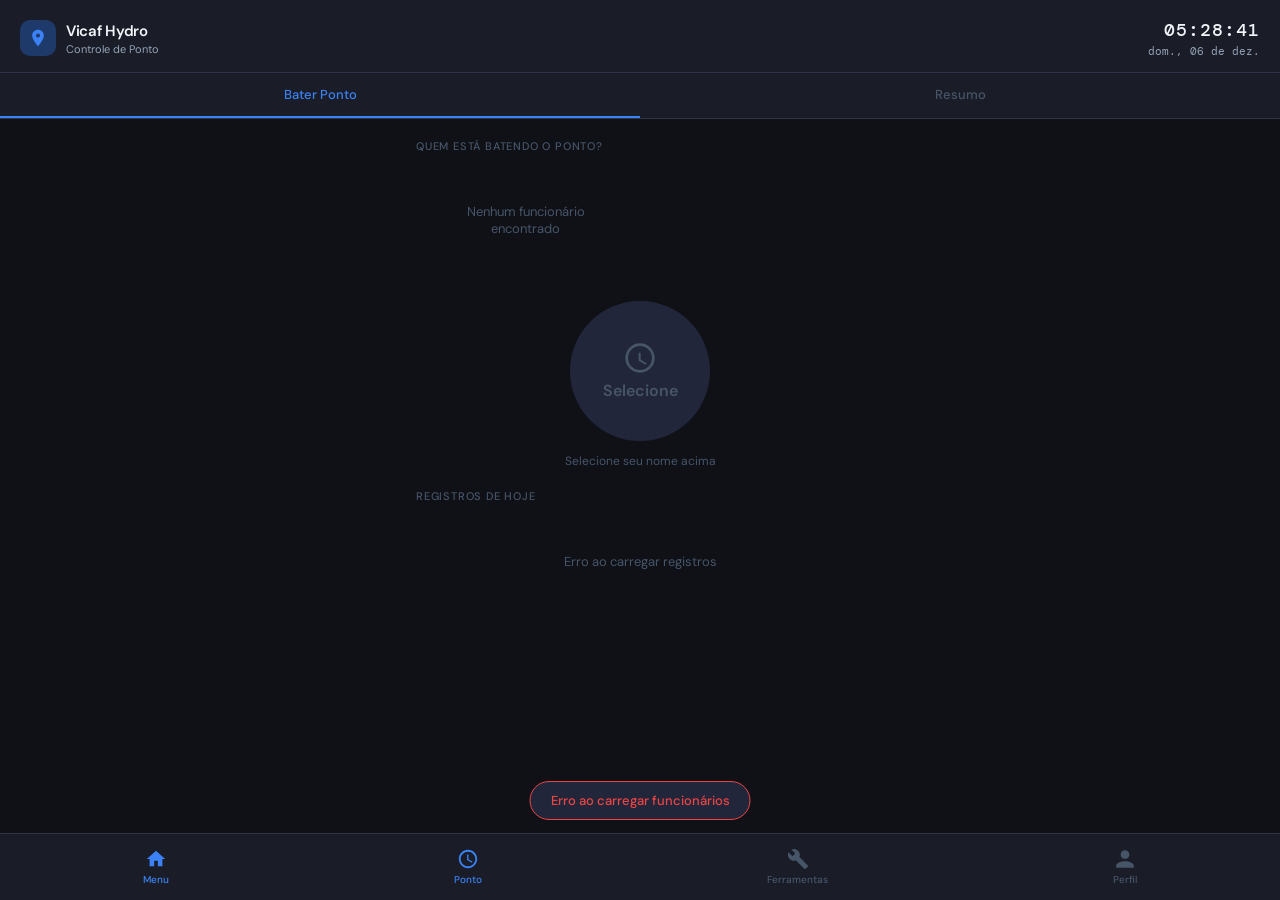
==== commit 96a074e2: "Fix security issues: hash PINs via server-side RPCs, escape XSS, add SRI - PIN login/create/reset no" ====
--- a/index.html
+++ b/index.html
@@ -472,17 +472,23 @@
 const SUPABASE_KEY = 'sb_publishable_90r8S_3VdagojDIoPHe5Gg_Ief-vsnu';
 const ADMIN_PASSWORD = 'Vicaf2026!';
 
-let EMPLOYEES = [], selectedEmp = null, employeeStatus = {}, hourlyRates = {}, employeePins = {};
+let EMPLOYEES = [], selectedEmp = null, employeeStatus = {}, hourlyRates = {};
 let pendingCorrections = [], currentCorrectionId = null;
 let editDayContext = null;
 let editDayRows = [];
 let adminUnlocked = false;
 let pendingTabAction = null;
 
-// ── HELPER: check if a PIN value is actually set ──
-// Treats null, undefined, and empty string as "no PIN"
-function pinIsSet(val) {
-  return val !== null && val !== undefined && val !== '';
+// ── RPC helper: PIN handling goes through Postgres functions (never reads/writes
+// the pin column directly), so PINs stay hashed server-side end to end. ──
+async function rpc(name, params) {
+  const res = await fetch(`${SUPABASE_URL}/rest/v1/rpc/${name}`, {
+    method: 'POST',
+    headers: { 'apikey': SUPABASE_KEY, 'Authorization': 'Bearer ' + SUPABASE_KEY, 'Content-Type': 'application/json' },
+    body: JSON.stringify(params || {})
+  });
+  if (!res.ok) { const e = await res.text(); throw new Error(e); }
+  return res.json();
 }
 
 // ── PASSWORD MODAL ──
@@ -562,13 +568,16 @@
 
 function initials(name) { return name.split(' ').map(w=>w[0]).join('').substring(0,2).toUpperCase(); }
 
+function escapeHtml(s) {
+  if (s === null || s === undefined) return '';
+  return String(s).replace(/&/g, '&amp;').replace(/</g, '&lt;').replace(/>/g, '&gt;').replace(/"/g, '&quot;');
+}
+
 async function loadEmployees() {
   try {
-    const rows = await api('GET', 'usuario?status=eq.active&order=full_name.asc&select=full_name,pin,regular_hourly_rate,overtime_rate,weekend_rate,saturday_rate,sunday_rate,holiday_rate,overtime_threshold_hours,saturday_threshold_hours');
+    const rows = await api('GET', 'usuario?status=eq.active&order=full_name.asc&select=full_name,regular_hourly_rate,overtime_rate,weekend_rate,saturday_rate,sunday_rate,holiday_rate,overtime_threshold_hours,saturday_threshold_hours');
     EMPLOYEES = rows.map(r => r.full_name);
     rows.forEach(r => {
-      // Store pin exactly as returned — pinIsSet() handles null/empty checks everywhere
-      employeePins[r.full_name] = r.pin ?? null;
       hourlyRates[r.full_name] = {
         regular: r.regular_hourly_rate||0, overtime: r.overtime_rate||0,
         weekend: r.weekend_rate||0, saturday: r.saturday_rate||0,
@@ -585,9 +594,9 @@
   const grid = document.getElementById('empGrid');
   if (!EMPLOYEES.length) { grid.innerHTML = '<div class="empty-state">Nenhum funcionário encontrado</div>'; return; }
   grid.innerHTML = EMPLOYEES.map(emp => `
-    <button class="emp-btn" onclick="selectEmp('${emp}')" id="emp-${emp.replace(/\s/g,'_')}">
-      <div class="emp-avatar">${initials(emp)}</div>
-      <div><div class="emp-name">${emp}</div><div class="emp-status" id="empStatus-${emp.replace(/\s/g,'_')}">—</div></div>
+    <button class="emp-btn" onclick="selectEmp('${escapeHtml(emp.replace(/'/g,"\\'"))}')" id="emp-${emp.replace(/\s/g,'_')}">
+      <div class="emp-avatar">${escapeHtml(initials(emp))}</div>
+      <div><div class="emp-name">${escapeHtml(emp)}</div><div class="emp-status" id="empStatus-${emp.replace(/\s/g,'_')}">—</div></div>
     </button>`).join('');
 }
 
@@ -620,13 +629,13 @@
       const t = parseTS(r.timestamp).toLocaleTimeString('pt-BR',{hour:'2-digit',minute:'2-digit',timeZone:'America/Sao_Paulo'});
       const typeLabel = r.type === 'clock_in' ? 'Entrada' : 'Saída';
       const corrBadge = r.is_corrected ? '<span class="log-corrected-badge">corrigido</span>' : '';
-      const noteHtml = r.notes ? `<div class="log-note">📝 ${r.notes}</div>` : '';
-      const corrNoteHtml = r.correction_note ? `<div class="log-note" style="color:var(--amber)">✎ ${r.correction_note}</div>` : '';
+      const noteHtml = r.notes ? `<div class="log-note">📝 ${escapeHtml(r.notes)}</div>` : '';
+      const corrNoteHtml = r.correction_note ? `<div class="log-note" style="color:var(--amber)">✎ ${escapeHtml(r.correction_note)}</div>` : '';
       return `<div class="log-item">
         <div class="log-item-row">
           <div class="log-left">
             <div class="log-dot ${r.is_corrected?'corrected':r.type==='clock_in'?'in':'out'}"></div>
-            <div><div class="log-type">${typeLabel}${corrBadge}</div><div class="log-emp">${r.employee}</div></div>
+            <div><div class="log-type">${typeLabel}${corrBadge}</div><div class="log-emp">${escapeHtml(r.employee)}</div></div>
           </div>
           <div class="log-time">${t}</div>
         </div>${noteHtml}${corrNoteHtml}
@@ -655,20 +664,11 @@
   document.getElementById('pinOverlay').classList.add('show');
   updatePinDots();
 
-  // ── ALWAYS re-fetch the PIN from DB to avoid stale cache issues ──
-  // This is what was causing "first time" prompts for users who already had a PIN:
-  // the local cache could be out of date or contain an empty string instead of null.
-  try {
-    const rows = await fetch(
-      `${SUPABASE_URL}/rest/v1/usuario?full_name=eq.${encodeURIComponent(name)}&select=pin`,
-      { headers: { 'apikey': SUPABASE_KEY, 'Authorization': 'Bearer ' + SUPABASE_KEY } }
-    ).then(r => r.json());
-
-    const freshPin = rows[0]?.pin ?? null;
-    // Update local cache with fresh value
-    employeePins[name] = freshPin;
-
-    if (pinIsSet(freshPin)) {
+  // Ask the server whether this employee has a PIN set yet — never reads the
+  // PIN itself, just a boolean (has_pin RPC, backed by a hashed column).
+  try {
+    const hasPin = await rpc('has_pin', { p_name: name });
+    if (hasPin) {
       pinMode = 'verify';
       document.getElementById('pinSubtitle').textContent = 'Digite seu PIN de 4 dígitos';
       checkLockout(name);
@@ -680,19 +680,8 @@
       enableKeypad(true);
     }
   } catch(e) {
-    // On fetch error, fall back to cached value
-    const cachedPin = employeePins[name] ?? null;
-    if (pinIsSet(cachedPin)) {
-      pinMode = 'verify';
-      document.getElementById('pinSubtitle').textContent = 'Digite seu PIN de 4 dígitos';
-      checkLockout(name);
-    } else {
-      pinMode = 'create';
-      document.getElementById('pinSubtitle').innerHTML =
-        'Primeiro acesso! Crie um PIN de 4 dígitos.<br>' +
-        '<span style="font-size:11px;color:var(--text3)">Você vai usar esse PIN toda vez que bater o ponto.</span>';
-      enableKeypad(true);
-    }
+    document.getElementById('pinError').textContent = 'Erro ao verificar PIN. Tente novamente.';
+    enableKeypad(false);
   }
 }
 
@@ -789,15 +778,7 @@
 
 async function savePinToSupabase(name, pin) {
   try {
-    await fetch(`${SUPABASE_URL}/rest/v1/usuario?full_name=eq.${encodeURIComponent(name)}`, {
-      method: 'PATCH',
-      headers: {
-        'apikey': SUPABASE_KEY, 'Authorization': 'Bearer ' + SUPABASE_KEY,
-        'Content-Type': 'application/json', 'Prefer': 'return=minimal'
-      },
-      body: JSON.stringify({ pin })
-    });
-    employeePins[name] = pin;
+    await rpc('set_pin', { p_name: name, p_pin: pin });
     toast('PIN criado com sucesso! ✅', 'success');
     closePinModal();
     unlockEmployee(name);
@@ -808,55 +789,28 @@
   }
 }
 
+// Verification, attempt-counting, and lockout are all enforced inside the
+// verify_pin RPC (server-side) — the client just displays whatever it returns.
 async function verifyPin(name, entered) {
-  if (entered === employeePins[name]) {
-    // Correct — clear lockout record and proceed
-    await fetch(`${SUPABASE_URL}/rest/v1/pin_lockout?employee_name=eq.${encodeURIComponent(name)}`, {
-      method: 'DELETE',
-      headers: { 'apikey': SUPABASE_KEY, 'Authorization': 'Bearer ' + SUPABASE_KEY, 'Prefer': 'return=minimal' }
-    }).catch(() => {});
-    closePinModal();
-    unlockEmployee(name);
-  } else {
+  try {
+    const [result] = await rpc('verify_pin', { p_name: name, p_pin: entered });
+    if (result.ok) {
+      closePinModal();
+      unlockEmployee(name);
+      return;
+    }
     updatePinDots('error');
-    await registerFailedAttempt(name);
+    if (result.locked) {
+      document.getElementById('pinError').textContent = `🔒 Bloqueado por mais ${result.locked_minutes} min`;
+      enableKeypad(false);
+    } else {
+      document.getElementById('pinError').textContent = `PIN incorreto — tentativa ${result.attempts}/3`;
+      setTimeout(() => { pinBuffer = ''; updatePinDots(); }, 600);
+    }
+  } catch(e) {
+    document.getElementById('pinError').textContent = 'Erro ao verificar PIN';
     setTimeout(() => { pinBuffer = ''; updatePinDots(); }, 600);
   }
-}
-
-async function registerFailedAttempt(name) {
-  try {
-    const rows = await fetch(`${SUPABASE_URL}/rest/v1/pin_lockout?employee_name=eq.${encodeURIComponent(name)}&select=failed_attempts,locked_until`, {
-      headers: { 'apikey': SUPABASE_KEY, 'Authorization': 'Bearer ' + SUPABASE_KEY }
-    }).then(r => r.json());
-
-    const current = rows[0];
-    const attempts = (current?.failed_attempts || 0) + 1;
-
-    if (attempts >= 3) {
-      const lockedUntil = new Date(Date.now() + 5 * 60 * 1000).toISOString();
-      await upsertLockout(name, attempts, lockedUntil);
-      document.getElementById('pinError').textContent = `🔒 Bloqueado por 5 minutos`;
-      enableKeypad(false);
-    } else {
-      await upsertLockout(name, attempts, null);
-      document.getElementById('pinError').textContent = `PIN incorreto — tentativa ${attempts}/3`;
-    }
-  } catch(e) {
-    document.getElementById('pinError').textContent = 'PIN incorreto';
-  }
-}
-
-async function upsertLockout(name, attempts, lockedUntil) {
-  await fetch(`${SUPABASE_URL}/rest/v1/pin_lockout`, {
-    method: 'POST',
-    headers: {
-      'apikey': SUPABASE_KEY, 'Authorization': 'Bearer ' + SUPABASE_KEY,
-      'Content-Type': 'application/json',
-      'Prefer': 'resolution=merge-duplicates,return=minimal'
-    },
-    body: JSON.stringify({ employee_name: name, failed_attempts: attempts, locked_until: lockedUntil })
-  });
 }
 
 // ── PIN MANAGEMENT (supervisor) ──
@@ -864,23 +818,19 @@
   const area = document.getElementById('pinManageArea');
   try {
     const [users, lockouts] = await Promise.all([
-      api('GET', 'usuario?status=eq.active&order=full_name.asc&select=full_name,pin'),
+      rpc('list_pin_status', {}),
       fetch(`${SUPABASE_URL}/rest/v1/pin_lockout?select=employee_name,failed_attempts,locked_until`, {
         headers: { 'apikey': SUPABASE_KEY, 'Authorization': 'Bearer ' + SUPABASE_KEY }
       }).then(r => r.json())
     ]);
 
-    // Also refresh local PIN cache while we're at it
-    users.forEach(u => { employeePins[u.full_name] = u.pin ?? null; });
-
     const lockoutMap = {};
     lockouts.forEach(l => { lockoutMap[l.employee_name] = l; });
 
     area.innerHTML = users.map(u => {
       const lockout = lockoutMap[u.full_name];
       const isLocked = lockout?.locked_until && new Date(lockout.locked_until) > new Date();
-      // Use pinIsSet() for consistent null/empty detection
-      const hasPin = pinIsSet(u.pin);
+      const hasPin = u.has_pin;
       let statusClass, statusText;
       if (isLocked) {
         const mins = Math.ceil((new Date(lockout.locked_until) - new Date()) / 60000);
@@ -899,7 +849,7 @@
             <div class="pin-manage-status ${statusClass}">${statusText}</div>
           </div>
         </div>
-        ${showResetBtn ? `<button class="pin-reset-btn" onclick="resetPin('${u.full_name.replace(/'/g,"\\'")}')">Resetar PIN</button>` : ''}
+        ${showResetBtn ? `<button class="pin-reset-btn" onclick="resetPin('${escapeHtml(u.full_name.replace(/'/g,"\\'"))}')">Resetar PIN</button>` : ''}
       </div>`;
     }).join('');
   } catch(e) {
@@ -910,16 +860,7 @@
 async function resetPin(name) {
   if (!confirm(`Resetar o PIN de ${name}?\n\nEle precisará criar um novo PIN no próximo acesso.`)) return;
   try {
-    await fetch(`${SUPABASE_URL}/rest/v1/usuario?full_name=eq.${encodeURIComponent(name)}`, {
-      method: 'PATCH',
-      headers: { 'apikey': SUPABASE_KEY, 'Authorization': 'Bearer ' + SUPABASE_KEY, 'Content-Type': 'application/json', 'Prefer': 'return=minimal' },
-      body: JSON.stringify({ pin: null })
-    });
-    await fetch(`${SUPABASE_URL}/rest/v1/pin_lockout?employee_name=eq.${encodeURIComponent(name)}`, {
-      method: 'DELETE',
-      headers: { 'apikey': SUPABASE_KEY, 'Authorization': 'Bearer ' + SUPABASE_KEY, 'Prefer': 'return=minimal' }
-    });
-    employeePins[name] = null;
+    await rpc('set_pin', { p_name: name, p_pin: null });
     toast(`PIN de ${name} resetado`, 'success');
     loadPinManagement();
   } catch(e) {
@@ -1057,9 +998,9 @@
       html += `<div class="request-card">
         <div class="request-header"><span class="request-type correction">⏰ Correção de ponto</span><span style="font-size:11px;color:var(--text3)">${d}</span></div>
         <div class="request-body">
-          <div class="request-emp">${c.employee}</div>
-          <div class="request-detail">${typeLabel} · Horário solicitado: ${c.requested_time}</div>
-          ${c.note?`<div class="request-note">"${c.note}"</div>`:''}
+          <div class="request-emp">${escapeHtml(c.employee)}</div>
+          <div class="request-detail">${typeLabel} · Horário solicitado: ${escapeHtml(c.requested_time)}</div>
+          ${c.note?`<div class="request-note">"${escapeHtml(c.note)}"</div>`:''}
           <div class="request-actions">
             <button class="req-btn approve" onclick="openApproveModal('${c.id}','${c.employee}','${c.date}','${c.type}','${c.requested_time}')">✓ Aprovar</button>
             <button class="req-btn dismiss" onclick="dismissRequest('${c.id}')">Dispensar</button>
@@ -1072,8 +1013,8 @@
       html += `<div class="request-card">
         <div class="request-header"><span class="request-type medical">🏥 Licença médica</span><span style="font-size:11px;color:var(--text3)">${d}</span></div>
         <div class="request-body">
-          <div class="request-emp">${m.employee}</div>
-          ${m.note?`<div class="request-note">"${m.note}"</div>`:''}
+          <div class="request-emp">${escapeHtml(m.employee)}</div>
+          ${m.note?`<div class="request-note">"${escapeHtml(m.note)}"</div>`:''}
           <div class="request-actions"><button class="req-btn dismiss" onclick="dismissMedical('${m.id}')">Marcar como visto</button></div>
         </div>
       </div>`;
@@ -1337,7 +1278,7 @@
         const ds = new Date(date+'T12:00:00').toLocaleDateString('pt-BR',{weekday:'short',day:'2-digit',month:'2-digit'});
 
         if (punches[0] && punches[0].type === 'medical') {
-          detailRows += `<div class="summary-row"><div><div style="font-size:13px">🏥 ${ds}</div><div class="sum-note">Licença médica${punches[0].medical_note?': '+punches[0].medical_note:''}</div></div><div style="text-align:right"><div class="sum-hours" style="font-size:13px">—</div></div></div>`;
+          detailRows += `<div class="summary-row"><div><div style="font-size:13px">🏥 ${ds}</div><div class="sum-note">Licença médica${punches[0].medical_note?': '+escapeHtml(punches[0].medical_note):''}</div></div><div style="text-align:right"><div class="sum-hours" style="font-size:13px">—</div></div></div>`;
           return;
         }
 
@@ -1350,7 +1291,7 @@
           detailRows += `<div class="summary-row">
             <div>
               <div style="font-size:13px">🏖️ ${ds}</div>
-              <div class="sum-note">${punches[0].holiday_name} — Feriado CLT (9h pagas)</div>
+              <div class="sum-note">${escapeHtml(punches[0].holiday_name)} — Feriado CLT (9h pagas)</div>
             </div>
             <div style="text-align:right">
               <div class="sum-hours" style="font-size:13px;color:var(--amber)">${fmtHM(holidayMins)}</div>
@@ -1392,10 +1333,10 @@
 
         const tipoBadge = tipoDia==='feriado'?'🔴':tipoDia==='sabado'?'🟡':tipoDia==='domingo'?'🟠':'🟢';
         const hasCorrected = punches.some(p => p.is_corrected);
-        detailRows += `<div class="summary-row summary-row-clickable" onclick="openEditDayModal('${emp.replace(/'/g,"\\'")}','${date}')">
+        detailRows += `<div class="summary-row summary-row-clickable" onclick="openEditDayModal('${escapeHtml(emp.replace(/'/g,"\\'"))}','${date}')">
           <div>
             <div style="font-size:13px;font-weight:400">${tipoBadge} ${ds}${hasCorrected?' <span style="font-size:10px;color:var(--amber)">✎</span>':''} <span class="day-edit-trigger">editar</span></div>
-            ${dayNote?`<div class="sum-note" style="max-width:220px;white-space:normal">📝 ${dayNote}</div>`:''}
+            ${dayNote?`<div class="sum-note" style="max-width:220px;white-space:normal">📝 ${escapeHtml(dayNote)}</div>`:''}
           </div>
           <div style="text-align:right">
             <div class="sum-hours" style="font-size:13px">${fmtHM(mins)}</div>
@@ -1509,6 +1450,8 @@
   const toFmt = new Date(to+'T12:00:00').toLocaleDateString('pt-BR');
   const script = document.createElement('script');
   script.src = 'https://cdnjs.cloudflare.com/ajax/libs/xlsx/0.18.5/xlsx.full.min.js';
+  script.integrity = 'sha384-vtjasyidUo0kW94K5MXDXntzOJpQgBKXmE7e2Ga4LG0skTTLeBi97eFAXsqewJjwj';
+  script.crossOrigin = 'anonymous';
   script.onload = () => {
     const wb = XLSX.utils.book_new();
     const summaryData = [['VICAF HYDRO — RELATÓRIO DE PONTO'],[`Período: ${fromFmt} a ${toFmt}`],[`Gerado em: ${new Date().toLocaleString('pt-BR')}`],[],['Funcionário','Total Horas','Pagamento Estimado']];
@@ -1554,6 +1497,8 @@
   const toFmt = new Date(to+'T12:00:00').toLocaleDateString('pt-BR');
   const script = document.createElement('script');
   script.src = 'https://cdnjs.cloudflare.com/ajax/libs/jspdf/2.5.1/jspdf.umd.min.js';
+  script.integrity = 'sha384-JcnsjUPPylna1s1fvi1u12X5qjY5OL56iySh75FdtrwhO/SWXgMjoVqcKyIIWOLk';
+  script.crossOrigin = 'anonymous';
   script.onload = () => {
     const { jsPDF } = window.jspdf;
     const rows = buildReportRows(byEmp, payByEmp);
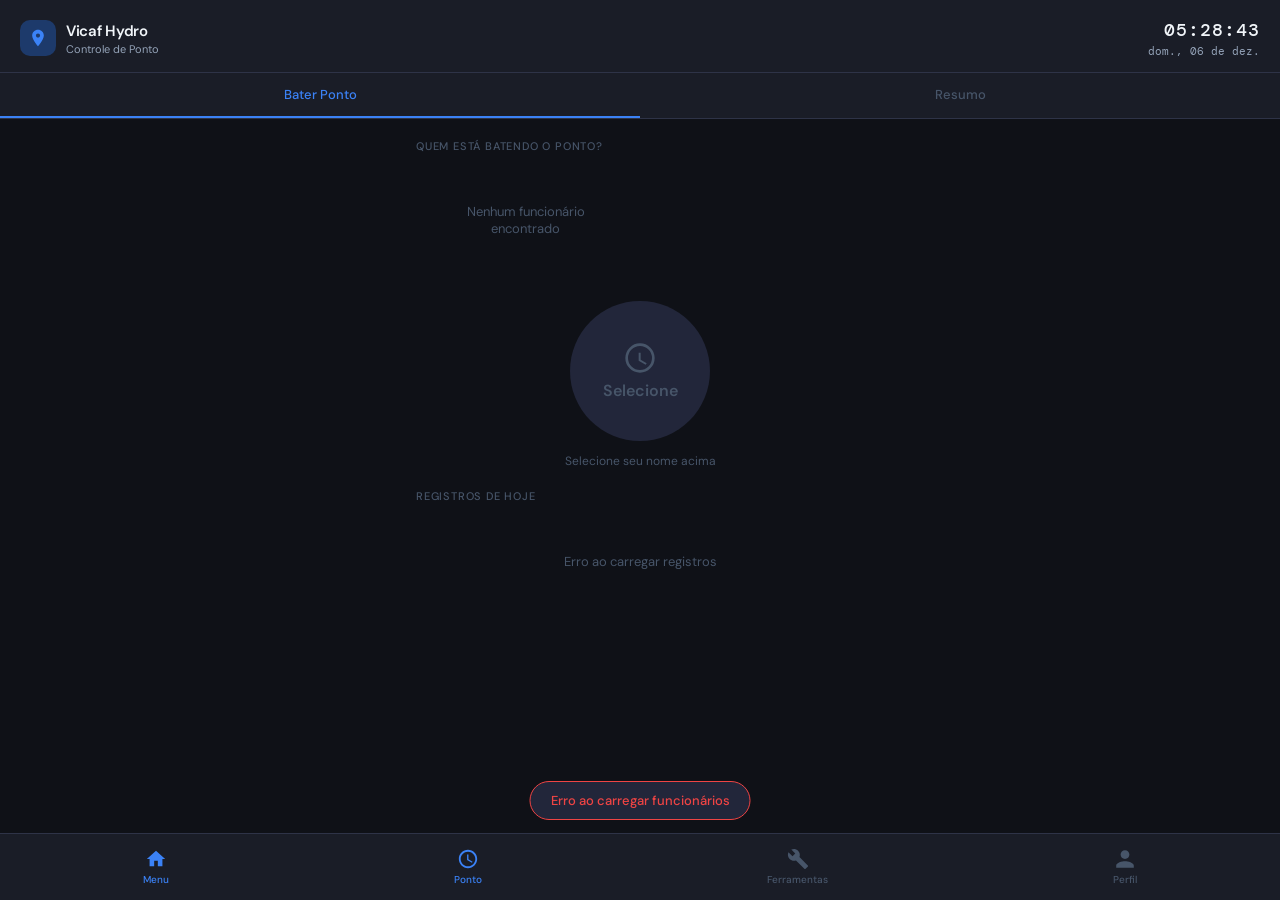
==== commit daa5d712: "Fix time-correction hours not counting in totals/exports Corrections were applied by inserting a new" ====
--- a/index.html
+++ b/index.html
@@ -349,6 +349,7 @@
       <button onclick="loadSummary()">Ver</button>
     </div>
     <div id="summaryArea"><div class="empty-state">Selecione um período e clique em Ver</div></div>
+    <div id="correctionsArea"></div>
   </div>
 </div>
 
@@ -453,6 +454,8 @@
     <div id="approveDetails" style="font-size:13px;color:var(--text2);margin-bottom:16px;line-height:1.6"></div>
     <div class="modal-label">Horário correto</div><input type="time" id="approveTime" />
     <div class="modal-label">Data</div><input type="date" id="approveDate" />
+    <div class="modal-label">Este registro substitui</div>
+    <select id="approveSupersede"><option value="">— Adicionar novo registro (nada a substituir) —</option></select>
     <button class="modal-btn green" onclick="approveCorrection()">Confirmar correção</button>
   </div>
 </div>
@@ -463,6 +466,8 @@
     <div class="modal-title" id="editDayTitle">Editar registros do dia</div>
     <div id="editDayPunches"></div>
     <button class="action-btn blue" style="width:100%;margin-bottom:16px;padding:11px" onclick="addEditPunchRow()">+ Adicionar registro</button>
+    <div class="modal-label">Motivo da alteração</div>
+    <textarea id="editDayReason" placeholder="Explique o que foi corrigido e por quê..."></textarea>
     <button class="modal-btn green" onclick="saveEditDay()">Salvar alterações</button>
   </div>
 </div>
@@ -537,6 +542,44 @@
   return true;
 }
 
+async function insertTimeLog(body) {
+  const res = await fetch(SUPABASE_URL + '/rest/v1/time_logs', {
+    method: 'POST',
+    headers: { 'apikey': SUPABASE_KEY, 'Authorization': 'Bearer ' + SUPABASE_KEY, 'Content-Type': 'application/json', 'Prefer': 'return=representation' },
+    body: JSON.stringify(body)
+  });
+  if (!res.ok) { const e = await res.text(); throw new Error(e); }
+  const rows = await res.json();
+  return rows[0];
+}
+
+async function supersedeTimeLog(id) {
+  await fetch(SUPABASE_URL + '/rest/v1/time_logs?id=eq.' + id, {
+    method: 'PATCH',
+    headers: { 'apikey': SUPABASE_KEY, 'Authorization': 'Bearer ' + SUPABASE_KEY, 'Content-Type': 'application/json', 'Prefer': 'return=minimal' },
+    body: JSON.stringify({ superseded: true, corrected_by: 'Supervisor', corrected_at: new Date().toISOString() })
+  });
+}
+
+// Pairs clock_in/clock_out punches for a single employee-day into work sessions.
+// Superseded punches are excluded defensively even when the caller's query already filters them,
+// since a stray leftover pair is what silently zeroed out corrected days before this fix.
+function pairPunches(punches) {
+  const active = punches.filter(p => !p.superseded);
+  const pairs = [];
+  let mins = 0, corrected = false;
+  for (let i = 0; i < active.length - 1; i++) {
+    if (active[i].type === 'clock_in' && active[i+1].type === 'clock_out') {
+      const pairMins = (parseTS(active[i+1].timestamp) - parseTS(active[i].timestamp)) / 60000;
+      mins += pairMins;
+      if (active[i].is_corrected || active[i+1].is_corrected) corrected = true;
+      pairs.push({ inPunch: active[i], outPunch: active[i+1], mins: pairMins });
+      i++;
+    }
+  }
+  return { mins, pairs, corrected };
+}
+
 function parseTS(ts) {
   if (!ts) return new Date(NaN);
   let s = String(ts).trim();
@@ -621,7 +664,7 @@
   const today = getLocalDate();
   const logEl = document.getElementById('todayLog');
   try {
-    let query = `time_logs?date=eq.${today}&order=timestamp.desc&select=employee,type,timestamp,notes,is_corrected,correction_note`;
+    let query = `time_logs?date=eq.${today}&superseded=eq.false&order=timestamp.desc&select=employee,type,timestamp,notes,is_corrected,correction_note`;
     if (empFilter) query += `&employee=eq.${encodeURIComponent(empFilter)}`;
     const rows = await api('GET', query);
     if (!rows.length) { logEl.innerHTML = '<div class="empty-state">Nenhum registro hoje</div>'; return; }
@@ -918,7 +961,7 @@
   const btn = document.getElementById('punchBtn');
   if (btn.classList.contains('disabled')) return;
   const today = getLocalDate();
-  const rows = await api('GET', `time_logs?date=eq.${today}&employee=eq.${encodeURIComponent(selectedEmp)}&order=timestamp.desc&limit=1&select=type`);
+  const rows = await api('GET', `time_logs?date=eq.${today}&employee=eq.${encodeURIComponent(selectedEmp)}&superseded=eq.false&order=timestamp.desc&limit=1&select=type`);
   const last = rows[0];
   const type = (!last || last.type === 'clock_out') ? 'clock_in' : 'clock_out';
   const note = document.getElementById('dailyNote').value.trim();
@@ -1023,14 +1066,26 @@
   } catch(e) { listEl.innerHTML = '<div class="empty-state">Erro ao carregar solicitações</div>'; }
 }
 
-function openApproveModal(id, emp, date, type, requestedTime) {
+async function openApproveModal(id, emp, date, type, requestedTime) {
   currentCorrectionId = id;
   const typeLabel = type === 'clock_in' ? 'Entrada' : 'Saída';
   const d = new Date(date + 'T12:00:00').toLocaleDateString('pt-BR',{day:'2-digit',month:'2-digit',year:'numeric'});
   document.getElementById('approveDetails').innerHTML = `<strong>${emp}</strong><br>Tipo: ${typeLabel}<br>Data: ${d}<br>Horário solicitado: <strong>${requestedTime}</strong>`;
   document.getElementById('approveTime').value = requestedTime;
   document.getElementById('approveDate').value = date;
+  const sel = document.getElementById('approveSupersede');
+  sel.innerHTML = '<option value="">— Adicionar novo registro (nada a substituir) —</option>';
   openModal('approveModal');
+  try {
+    const dayPunches = await api('GET', `time_logs?employee=eq.${encodeURIComponent(emp)}&date=eq.${date}&superseded=eq.false&order=timestamp.asc&select=id,type,timestamp`);
+    dayPunches.forEach(p => {
+      const t = parseTS(p.timestamp).toLocaleTimeString('pt-BR',{hour:'2-digit',minute:'2-digit',timeZone:'America/Sao_Paulo'});
+      const opt = document.createElement('option');
+      opt.value = p.id;
+      opt.textContent = `${p.type==='clock_in'?'Entrada':'Saída'} às ${t}`;
+      sel.appendChild(opt);
+    });
+  } catch(e) { console.error(e); }
 }
 
 function buildBrazilTimestamp(date, time) {
@@ -1040,24 +1095,39 @@
 async function approveCorrection() {
   const time = document.getElementById('approveTime').value;
   const date = document.getElementById('approveDate').value;
+  const supersedeId = document.getElementById('approveSupersede').value || null;
   if (!time || !date) { toast('Preencha data e horário','error'); return; }
   const req = pendingCorrections.find(c => c.id === currentCorrectionId);
   if (!req) return;
   const timestamp = buildBrazilTimestamp(date, time);
   try {
-    await api('POST', 'time_logs', {
+    let oldPunch = null;
+    if (supersedeId) {
+      const rows = await api('GET', `time_logs?id=eq.${supersedeId}&select=id,type,timestamp`);
+      oldPunch = rows[0] || null;
+    }
+    const newPunch = await insertTimeLog({
       employee: req.employee, type: req.type, timestamp, date,
       is_corrected: true, corrected_by: 'Supervisor',
       corrected_at: new Date().toISOString(),
       correction_note: `Correção aprovada — horário solicitado: ${req.requested_time}${req.note ? ' · Motivo: ' + req.note : ''}`
     });
+    if (oldPunch) await supersedeTimeLog(oldPunch.id);
+    await api('POST', 'correction_log', {
+      employee: req.employee, date,
+      old_time_log_id: oldPunch ? oldPunch.id : null,
+      old_type: oldPunch ? oldPunch.type : null,
+      old_time: oldPunch ? oldPunch.timestamp : null,
+      new_time_log_id: newPunch.id, new_type: req.type, new_time: timestamp,
+      reasoning: req.note || null, approved_by: 'Supervisor', request_id: req.id
+    });
     await fetch(SUPABASE_URL + '/rest/v1/solicitacao_correcao_ponto?id=eq.' + currentCorrectionId, {
       method: 'PATCH', headers: { 'apikey': SUPABASE_KEY, 'Authorization': 'Bearer ' + SUPABASE_KEY, 'Content-Type': 'application/json', 'Prefer': 'return=minimal' },
       body: JSON.stringify({ status: 'approved' })
     });
     toast('Correção aplicada com sucesso','success');
     closeModal('approveModal'); loadPendingRequests(); loadTodayLog();
-  } catch(e) { toast('Erro ao aplicar correção','error'); }
+  } catch(e) { toast('Erro ao aplicar correção','error'); console.error(e); }
 }
 
 async function dismissRequest(id) {
@@ -1089,12 +1159,14 @@
   editDayRows = punches.map(p => ({
     id: p.id || null,
     type: p.type,
+    originalType: p.type,
     time: parseTS(p.timestamp).toLocaleTimeString('pt-BR',{hour:'2-digit',minute:'2-digit',timeZone:'America/Sao_Paulo'}),
     originalTime: parseTS(p.timestamp).toLocaleTimeString('pt-BR',{hour:'2-digit',minute:'2-digit',timeZone:'America/Sao_Paulo'}),
     isNew: false, deleted: false
   }));
   const ds = new Date(date+'T12:00:00').toLocaleDateString('pt-BR',{weekday:'long',day:'2-digit',month:'2-digit',year:'numeric'});
   document.getElementById('editDayTitle').textContent = `${employee} — ${ds}`;
+  document.getElementById('editDayReason').value = '';
   renderEditDayRows();
   openModal('editDayModal');
 }
@@ -1134,33 +1206,48 @@
   for (const r of visible) {
     if (!r.time) { toast('Preencha o horário de todos os registros','error'); return; }
   }
+  const reason = document.getElementById('editDayReason').value.trim();
   try {
     for (const r of editDayRows) {
+      if (r.deleted) {
+        if (!r.id) continue; // never existed in the DB, nothing to void
+        await supersedeTimeLog(r.id);
+        await api('POST', 'correction_log', {
+          employee, date,
+          old_time_log_id: r.id, old_type: r.originalType, old_time: buildBrazilTimestamp(date, r.originalTime),
+          new_time_log_id: null, new_type: null, new_time: null,
+          reasoning: reason || 'Registro removido pelo supervisor', approved_by: 'Supervisor'
+        });
+        continue;
+      }
       const timestamp = buildBrazilTimestamp(date, r.time);
-      const originalTime = r.originalTime || null;
-      if (r.deleted && r.id) {
-        await fetch(SUPABASE_URL + '/rest/v1/time_logs?id=eq.' + r.id, {
-          method: 'DELETE', headers: { 'apikey': SUPABASE_KEY, 'Authorization': 'Bearer ' + SUPABASE_KEY, 'Prefer': 'return=minimal' }
+      if (r.id) {
+        if (r.time === r.originalTime && r.type === r.originalType) continue; // unchanged, nothing to do
+        await supersedeTimeLog(r.id);
+        const newPunch = await insertTimeLog({
+          employee, type: r.type, timestamp, date,
+          is_corrected: true, corrected_by: 'Supervisor',
+          corrected_at: new Date().toISOString(),
+          correction_note: `Horário alterado de ${r.originalTime} para ${r.time}`
         });
-      } else if (r.deleted) {
-        continue;
-      } else if (r.id) {
-        await fetch(SUPABASE_URL + '/rest/v1/time_logs?id=eq.' + r.id, {
-          method: 'PATCH',
-          headers: { 'apikey': SUPABASE_KEY, 'Authorization': 'Bearer ' + SUPABASE_KEY, 'Content-Type': 'application/json', 'Prefer': 'return=minimal' },
-          body: JSON.stringify({
-            type: r.type, timestamp,
-            is_corrected: true, corrected_by: 'Supervisor',
-            corrected_at: new Date().toISOString(),
-            correction_note: originalTime ? `Horário alterado de ${originalTime} para ${r.time}` : null
-          })
+        await api('POST', 'correction_log', {
+          employee, date,
+          old_time_log_id: r.id, old_type: r.originalType, old_time: buildBrazilTimestamp(date, r.originalTime),
+          new_time_log_id: newPunch.id, new_type: r.type, new_time: timestamp,
+          reasoning: reason || null, approved_by: 'Supervisor'
         });
       } else {
-        await api('POST', 'time_logs', {
+        const newPunch = await insertTimeLog({
           employee, type: r.type, timestamp, date,
           is_corrected: true, corrected_by: 'Supervisor',
           corrected_at: new Date().toISOString(),
           correction_note: `Registro adicionado pelo supervisor`
+        });
+        await api('POST', 'correction_log', {
+          employee, date,
+          old_time_log_id: null, old_type: null, old_time: null,
+          new_time_log_id: newPunch.id, new_type: r.type, new_time: timestamp,
+          reasoning: reason || 'Registro adicionado pelo supervisor', approved_by: 'Supervisor'
         });
       }
     }
@@ -1205,7 +1292,7 @@
   const area = document.getElementById('summaryArea');
   area.innerHTML = '<div class="loading">Calculando...</div>';
   try {
-    let query = `time_logs?date=gte.${from}&date=lte.${to}&order=employee.asc,timestamp.asc&select=id,employee,type,timestamp,date,tipo_dia,notes,is_corrected,correction_note`;
+    let query = `time_logs?date=gte.${from}&date=lte.${to}&superseded=eq.false&order=employee.asc,timestamp.asc&select=id,employee,type,timestamp,date,tipo_dia,notes,is_corrected,correction_note,superseded`;
     if (empFilter) query += `&employee=eq.${encodeURIComponent(empFilter)}`;
     const rows = await api('GET', query);
 
@@ -1301,13 +1388,7 @@
           return;
         }
 
-        let mins = 0;
-        for (let i = 0; i < punches.length - 1; i++) {
-          if (punches[i].type === 'clock_in' && punches[i+1].type === 'clock_out') {
-            mins += (parseTS(punches[i+1].timestamp) - parseTS(punches[i].timestamp)) / 60000;
-            i++;
-          }
-        }
+        const { mins } = pairPunches(punches);
         const hrs = mins / 60;
         const tipoDia = punches[0].tipo_dia || 'regular';
         const threshold = rates.overtimeThreshold || 8;
@@ -1382,7 +1463,35 @@
 
     area.innerHTML = html;
     window._lastReportData = { byEmp, payByEmp, payTotal, from, to, empFilter };
+    loadCorrectionsPanel(from, to, empFilter);
   } catch(e) { area.innerHTML = '<div class="empty-state">Erro ao carregar dados</div>'; console.error(e); }
+}
+
+async function fetchCorrectionLogs(from, to, empFilter) {
+  let q = `correction_log?date=gte.${from}&date=lte.${to}&order=date.desc,created_at.desc&select=*`;
+  if (empFilter) q += `&employee=eq.${encodeURIComponent(empFilter)}`;
+  return api('GET', q);
+}
+
+async function loadCorrectionsPanel(from, to, empFilter) {
+  const el = document.getElementById('correctionsArea');
+  try {
+    const logs = await fetchCorrectionLogs(from, to, empFilter);
+    if (!logs.length) { el.innerHTML = ''; return; }
+    const fmtT = ts => ts ? parseTS(ts).toLocaleTimeString('pt-BR',{hour:'2-digit',minute:'2-digit',timeZone:'America/Sao_Paulo'}) : null;
+    const rows = logs.map(c => {
+      const d = new Date(c.date+'T12:00:00').toLocaleDateString('pt-BR',{day:'2-digit',month:'2-digit',year:'numeric'});
+      const oldStr = c.old_time_log_id ? `${c.old_type==='clock_in'?'Entrada':'Saída'} ${fmtT(c.old_time)}` : '— (novo registro)';
+      const newStr = c.new_time_log_id ? `${c.new_type==='clock_in'?'Entrada':'Saída'} ${fmtT(c.new_time)}` : '— (removido)';
+      return `<div class="log-item">
+        <div class="log-item-row"><div class="log-emp">${d} · <strong>${escapeHtml(c.employee)}</strong></div></div>
+        <div style="font-size:13px;margin-top:4px">${oldStr} → ${newStr}</div>
+        ${c.reasoning?`<div class="log-note">"${escapeHtml(c.reasoning)}"</div>`:''}
+        <div style="font-size:10px;color:var(--text3);margin-top:4px">Aprovado por ${escapeHtml(c.approved_by||'—')} em ${new Date(c.approved_at).toLocaleString('pt-BR')}</div>
+      </div>`;
+    }).join('');
+    el.innerHTML = `<div class="section-label" style="margin-top:20px">Correções aplicadas no período</div><div class="log-list">${rows}</div>`;
+  } catch(e) { el.innerHTML = ''; console.error(e); }
 }
 
 function buildReportRows(byEmp, payByEmp) {
@@ -1403,19 +1512,11 @@
         allRows.push({ emp, date: ds, entrada:'—', saida:'—', total: fmtHM(holidayMins), pagamento: `R$ ${pay.toFixed(2)}`, tipo:'Feriado CLT', descricao: punches[0].holiday_name||'', corrigido: false, regularMins: holidayMins, regularOTMins:0, saturdayMins:0, sundayHolidayMins:0 });
         return;
       }
-      let mins = 0, corrected = false;
-      const pairs = [];
-      for (let i = 0; i < punches.length - 1; i++) {
-        if (punches[i].type === 'clock_in' && punches[i+1].type === 'clock_out') {
-          const inT = parseTS(punches[i].timestamp).toLocaleTimeString('pt-BR',{hour:'2-digit',minute:'2-digit',timeZone:'America/Sao_Paulo'});
-          const outT = parseTS(punches[i+1].timestamp).toLocaleTimeString('pt-BR',{hour:'2-digit',minute:'2-digit',timeZone:'America/Sao_Paulo'});
-          const pairMins = (parseTS(punches[i+1].timestamp) - parseTS(punches[i].timestamp)) / 60000;
-          mins += pairMins;
-          if (punches[i].is_corrected || punches[i+1].is_corrected) corrected = true;
-          pairs.push({ inT, outT });
-          i++;
-        }
-      }
+      const { mins, pairs: rawPairs, corrected } = pairPunches(punches);
+      const pairs = rawPairs.map(p => ({
+        inT: parseTS(p.inPunch.timestamp).toLocaleTimeString('pt-BR',{hour:'2-digit',minute:'2-digit',timeZone:'America/Sao_Paulo'}),
+        outT: parseTS(p.outPunch.timestamp).toLocaleTimeString('pt-BR',{hour:'2-digit',minute:'2-digit',timeZone:'America/Sao_Paulo'})
+      }));
       const rates = hourlyRates[emp] || {};
       const tipoDia = punches[0].tipo_dia || 'regular';
       const tipoLabel = tipoDia==='feriado'?'Feriado':tipoDia==='sabado'?'Sábado':tipoDia==='domingo'?'Domingo':'Regular';
@@ -1442,12 +1543,13 @@
   return allRows;
 }
 
-function exportExcel() {
+async function exportExcel() {
   const data = window._lastReportData;
   if (!data) return;
   const { byEmp, payByEmp, payTotal, from, to, empFilter } = data;
   const fromFmt = new Date(from+'T12:00:00').toLocaleDateString('pt-BR');
   const toFmt = new Date(to+'T12:00:00').toLocaleDateString('pt-BR');
+  const correctionLogs = await fetchCorrectionLogs(from, to, empFilter).catch(() => []);
   const script = document.createElement('script');
   script.src = 'https://cdnjs.cloudflare.com/ajax/libs/xlsx/0.18.5/xlsx.full.min.js';
   script.integrity = 'sha384-vtjasyidUo0kW94K5MXDXntzOJpQgBKXmE7e2Ga4LG0skTTLeBi97eFAXsqewJjwj';
@@ -1459,8 +1561,8 @@
       let totalMins = 0;
       Object.keys(byEmp[emp].punches).sort().forEach(date => {
         const punches = byEmp[emp].punches[date];
-        if (punches[0] && punches[0].type==='medical') return;
-        for (let i=0;i<punches.length-1;i++) { if(punches[i].type==='clock_in'&&punches[i+1].type==='clock_out'){totalMins+=(parseTS(punches[i+1].timestamp)-parseTS(punches[i].timestamp))/60000;i++;} }
+        if (punches[0] && (punches[0].type==='medical' || punches[0].type==='holiday_pay')) return;
+        totalMins += pairPunches(punches).mins;
       });
       summaryData.push([emp,fmtHM(totalMins),`R$ ${payByEmp[emp].toFixed(2)}`]);
     });
@@ -1474,6 +1576,19 @@
     const wsDetail = XLSX.utils.aoa_to_sheet(detailData);
     wsDetail['!cols'] = [{wch:22},{wch:28},{wch:10},{wch:10},{wch:10},{wch:12},{wch:14},{wch:35},{wch:10}];
     XLSX.utils.book_append_sheet(wb, wsDetail, 'Detalhado');
+    if (correctionLogs.length) {
+      const fmtT = ts => ts ? new Date(ts).toLocaleTimeString('pt-BR',{hour:'2-digit',minute:'2-digit',timeZone:'America/Sao_Paulo'}) : '—';
+      const corrData = [['Funcionário','Data','De','Para','Motivo','Aprovado por','Aprovado em']];
+      correctionLogs.forEach(c => corrData.push([
+        c.employee, new Date(c.date+'T12:00:00').toLocaleDateString('pt-BR'),
+        c.old_time_log_id ? `${c.old_type==='clock_in'?'Entrada':'Saída'} ${fmtT(c.old_time)}` : '(novo registro)',
+        c.new_time_log_id ? `${c.new_type==='clock_in'?'Entrada':'Saída'} ${fmtT(c.new_time)}` : '(removido)',
+        c.reasoning||'', c.approved_by||'', new Date(c.approved_at).toLocaleString('pt-BR')
+      ]));
+      const wsCorr = XLSX.utils.aoa_to_sheet(corrData);
+      wsCorr['!cols'] = [{wch:22},{wch:14},{wch:18},{wch:18},{wch:35},{wch:16},{wch:20}];
+      XLSX.utils.book_append_sheet(wb, wsCorr, 'Correções');
+    }
     Object.keys(byEmp).sort().forEach(emp => {
       const empData = [[`VICAF HYDRO — ${emp.toUpperCase()}`],[`Período: ${fromFmt} a ${toFmt}`],[],['Data','Entrada','Saída','Total','Tipo de Dia','Pagamento','Descrição','Corrigido']];
       const empRows = buildReportRows({[emp]:byEmp[emp]}, payByEmp);
@@ -1489,12 +1604,13 @@
   document.head.appendChild(script);
 }
 
-function exportPDF() {
+async function exportPDF() {
   const data = window._lastReportData;
   if (!data) return;
   const { byEmp, payByEmp, payTotal, from, to, empFilter } = data;
   const fromFmt = new Date(from+'T12:00:00').toLocaleDateString('pt-BR');
   const toFmt = new Date(to+'T12:00:00').toLocaleDateString('pt-BR');
+  const correctionLogs = await fetchCorrectionLogs(from, to, empFilter).catch(() => []);
   const script = document.createElement('script');
   script.src = 'https://cdnjs.cloudflare.com/ajax/libs/jspdf/2.5.1/jspdf.umd.min.js';
   script.integrity = 'sha384-JcnsjUPPylna1s1fvi1u12X5qjY5OL56iySh75FdtrwhO/SWXgMjoVqcKyIIWOLk';
@@ -1591,6 +1707,31 @@
       doc.setFontSize(9);
       doc.text(`R$ ${(payByEmp[emp]||0).toFixed(2)}`,178,y+21.5);
       y += 46;
+
+      const empCorrections = correctionLogs.filter(c => c.employee === emp);
+      if (empCorrections.length) {
+        if (y > H-50) { doc.addPage(); addPage(); y = 36; }
+        doc.setFontSize(9); doc.setFont('helvetica','bold'); doc.setTextColor(...darkText);
+        doc.text('Correções aplicadas no período',14,y+6);
+        y += 10;
+        const fmtT = ts => ts ? new Date(ts).toLocaleTimeString('pt-BR',{hour:'2-digit',minute:'2-digit',timeZone:'America/Sao_Paulo'}) : '—';
+        empCorrections.forEach(c => {
+          const rowH = c.reasoning ? 11 : 6;
+          if (y + rowH > H-25) { doc.addPage(); addPage(); y = 36; }
+          const d = new Date(c.date+'T12:00:00').toLocaleDateString('pt-BR');
+          const oldStr = c.old_time_log_id ? `${c.old_type==='clock_in'?'Entrada':'Saída'} ${fmtT(c.old_time)}` : '(novo registro)';
+          const newStr = c.new_time_log_id ? `${c.new_type==='clock_in'?'Entrada':'Saída'} ${fmtT(c.new_time)}` : '(removido)';
+          doc.setFont('helvetica','normal'); doc.setFontSize(7.5); doc.setTextColor(...darkText);
+          doc.text(`${d}: ${oldStr} → ${newStr}`,14,y+4);
+          if (c.reasoning) {
+            doc.setFont('helvetica','italic'); doc.setFontSize(6.5); doc.setTextColor(90,100,115);
+            doc.text(`Motivo: ${c.reasoning}`,14,y+9);
+          }
+          y += rowH;
+        });
+        y += 4;
+      }
+
       if (y > H-35) { doc.addPage(); addPage(); y = 40; }
       doc.setDrawColor(180,195,210); doc.setLineWidth(0.3);
       doc.line(14,y+10,90,y+10); doc.line(W-90,y+10,W-14,y+10);
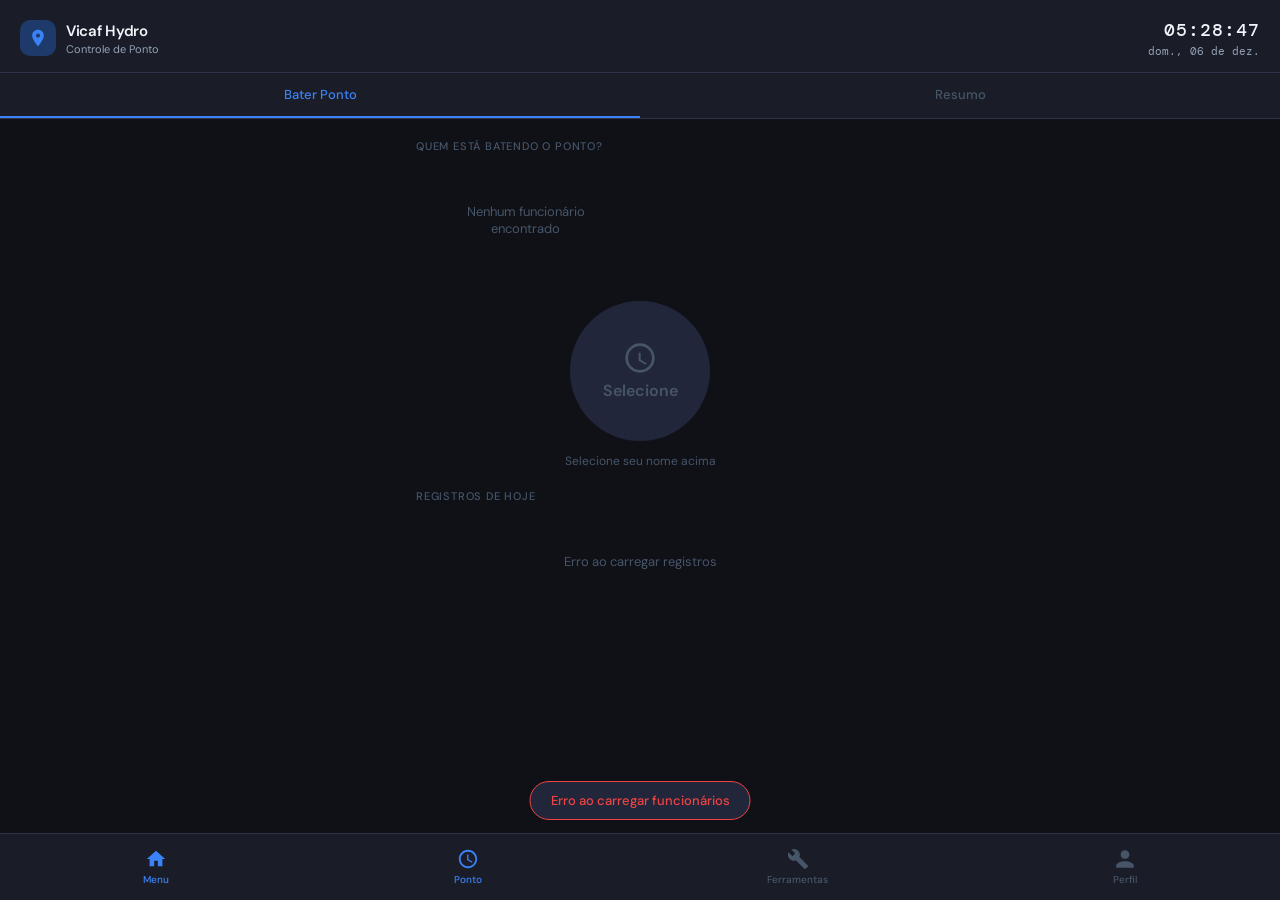
==== commit 9c72dc7f: "Instrument usage analytics" ====
--- a/index.html
+++ b/index.html
@@ -472,7 +472,11 @@
   </div>
 </div>
 
+<script src="usage-tracker.js"></script>
 <script>
+vicafUsage.sessionStart('ponto');
+vicafUsage.moduleView('ponto');
+
 const SUPABASE_URL = 'https://xuonzwvqqwbgcedidyie.supabase.co';
 const SUPABASE_KEY = 'sb_publishable_90r8S_3VdagojDIoPHe5Gg_Ief-vsnu';
 const ADMIN_PASSWORD = 'Vicaf2026!';
@@ -970,6 +974,7 @@
   try {
     btn.style.opacity = '0.5';
     await api('POST', 'time_logs', { employee: selectedEmp, type, timestamp: new Date().toISOString(), date: today, notes: note||null });
+    vicafUsage.action('ponto', type === 'clock_in' ? 'clock_in' : 'clock_out', { entity: 'time_log' });
     toast(`${type==='clock_in'?'Entrada':'Saída'} registrada — ${selectedEmp}`, 'success');
     await Promise.all([loadTodayStatus(), updatePunchBtn(), loadTodayLog(selectedEmp)]);
   } catch(e) { toast('Erro ao registrar. Tente novamente.','error'); }
@@ -1005,6 +1010,7 @@
   if (!date || !time) { toast('Preencha data e horário','error'); return; }
   try {
     await api('POST', 'solicitacao_correcao_ponto', { employee: selectedEmp, date, type, requested_time: time, note: note||null, status: 'pending' });
+    vicafUsage.action('ponto', 'request_correction', { entity: 'time_correction' });
     toast('Solicitação enviada ao supervisor','success');
     closeModal('correctionModal'); loadPendingRequests();
   } catch(e) { toast('Erro ao enviar solicitação','error'); }
@@ -1016,6 +1022,7 @@
   if (!date) { toast('Selecione a data','error'); return; }
   try {
     await api('POST', 'atestado_medico', { employee: selectedEmp, date, note: note||null });
+    vicafUsage.recordCreate('ponto', 'medical_leave');
     toast('Licença médica registrada','success');
     closeModal('medicalModal'); loadPendingRequests();
   } catch(e) { toast('Erro ao registrar licença','error'); }
@@ -1125,6 +1132,7 @@
       method: 'PATCH', headers: { 'apikey': SUPABASE_KEY, 'Authorization': 'Bearer ' + SUPABASE_KEY, 'Content-Type': 'application/json', 'Prefer': 'return=minimal' },
       body: JSON.stringify({ status: 'approved' })
     });
+    vicafUsage.action('ponto', 'approve_correction', { entity: 'time_correction' });
     toast('Correção aplicada com sucesso','success');
     closeModal('approveModal'); loadPendingRequests(); loadTodayLog();
   } catch(e) { toast('Erro ao aplicar correção','error'); console.error(e); }
@@ -1252,6 +1260,7 @@
       }
     }
     toast('Registros do dia atualizados','success');
+    vicafUsage.action('ponto', 'edit_day_records', { entity: 'time_log' });
     closeModal('editDayModal');
     editDayContext = null; editDayRows = [];
     loadSummary();
@@ -1599,6 +1608,7 @@
       XLSX.utils.book_append_sheet(wb, wsEmp, emp.split(' ')[0].substring(0,31));
     });
     XLSX.writeFile(wb, `vicaf-ponto-${from}-${to}${empFilter?'-'+empFilter.split(' ')[0]:''}.xlsx`);
+    vicafUsage.fileExport('ponto', 'excel');
     toast('Excel baixado!','success');
   };
   document.head.appendChild(script);
@@ -1741,6 +1751,7 @@
       doc.text(emp,14,y+20);
       doc.save(`vicaf-ponto-${emp.split(' ')[0].toLowerCase()}-${from}-${to}.pdf`);
     });
+    vicafUsage.fileExport('ponto', 'pdf');
     toast('PDF gerado!','success');
   };
   document.head.appendChild(script);
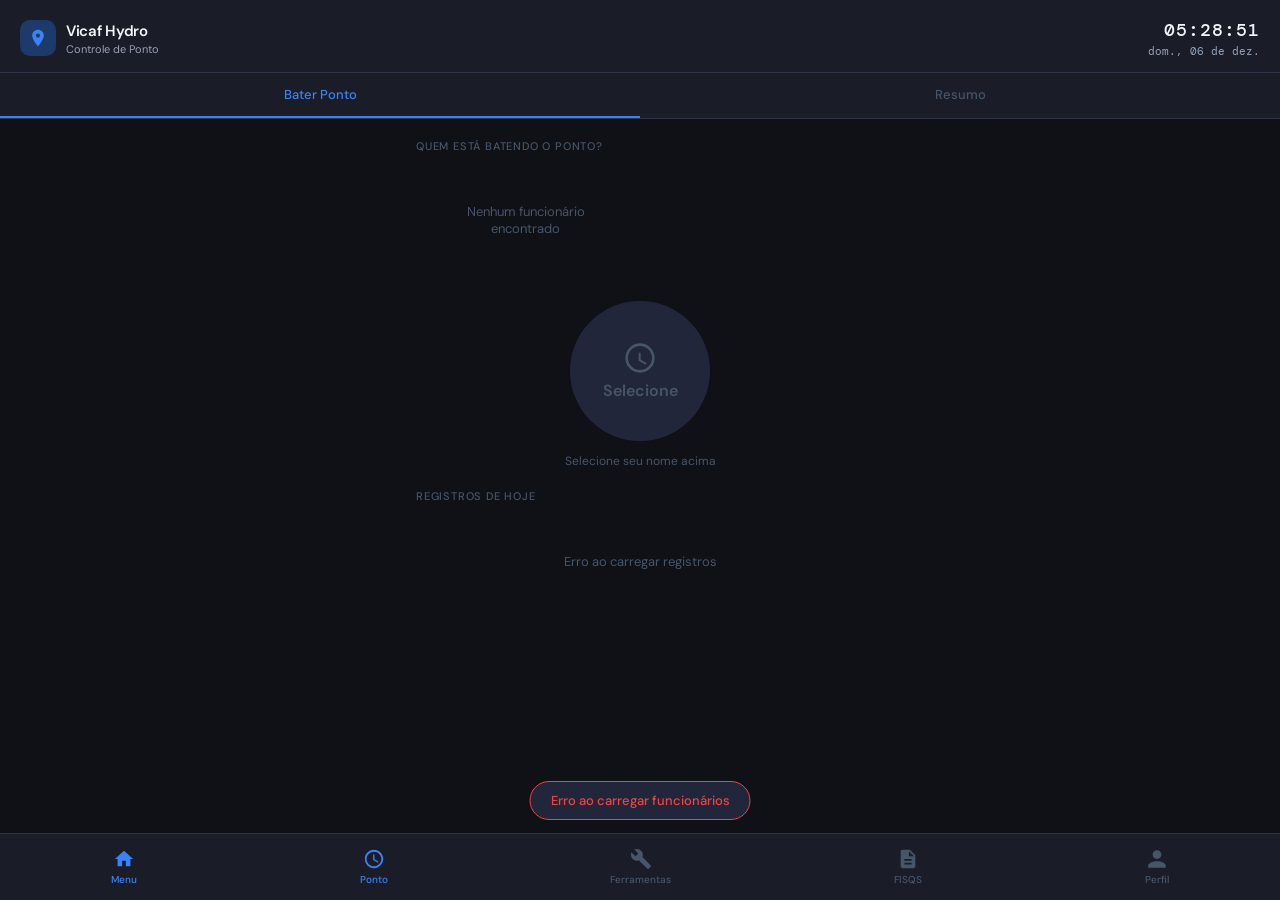
==== commit 3da6949c: "Add FISQS tab for technical/safety data sheets New fisqs.html lists documents A–Z by product name wi" ====
--- a/index.html
+++ b/index.html
@@ -161,7 +161,7 @@
 .bottom-nav.hidden { transform: translateY(100%); }
 .nav-item {
   display: flex; flex-direction: column; align-items: center; gap: 3px;
-  padding: 6px 20px; border-radius: 12px; cursor: pointer;
+  padding: 6px 8px; border-radius: 12px; cursor: pointer;
   text-decoration: none; color: var(--text3);
   font-size: 10px; font-weight: 500; transition: color .15s;
   -webkit-tap-highlight-color: transparent;
@@ -366,6 +366,10 @@
   <a class="nav-item" href="ferramentas.html">
     <svg viewBox="0 0 24 24"><path d="M22.7 19l-9.1-9.1c.9-2.3.4-5-1.5-6.9-2-2-5-2.4-7.4-1.3L9 6 6 9 1.6 4.7C.4 7.1.9 10.1 2.9 12.1c1.9 1.9 4.6 2.4 6.9 1.5l9.1 9.1c.4.4 1 .4 1.4 0l2.3-2.3c.5-.4.5-1.1.1-1.4z"/></svg>
     Ferramentas
+  </a>
+  <a class="nav-item" href="fisqs.html">
+    <svg viewBox="0 0 24 24"><path d="M14 2H6c-1.1 0-2 .9-2 2v16c0 1.1.9 2 2 2h12c1.1 0 2-.9 2-2V8l-6-6zm2 16H8v-2h8v2zm0-4H8v-2h8v2zm-3-5V3.5L18.5 9H13z"/></svg>
+    FISQS
   </a>
   <a class="nav-item" href="perfil.html">
     <svg viewBox="0 0 24 24"><path d="M12 12c2.7 0 4.8-2.1 4.8-4.8S14.7 2.4 12 2.4 7.2 4.5 7.2 7.2 9.3 12 12 12zm0 2.4c-3.2 0-9.6 1.6-9.6 4.8v2.4h19.2v-2.4c0-3.2-6.4-4.8-9.6-4.8z"/></svg>
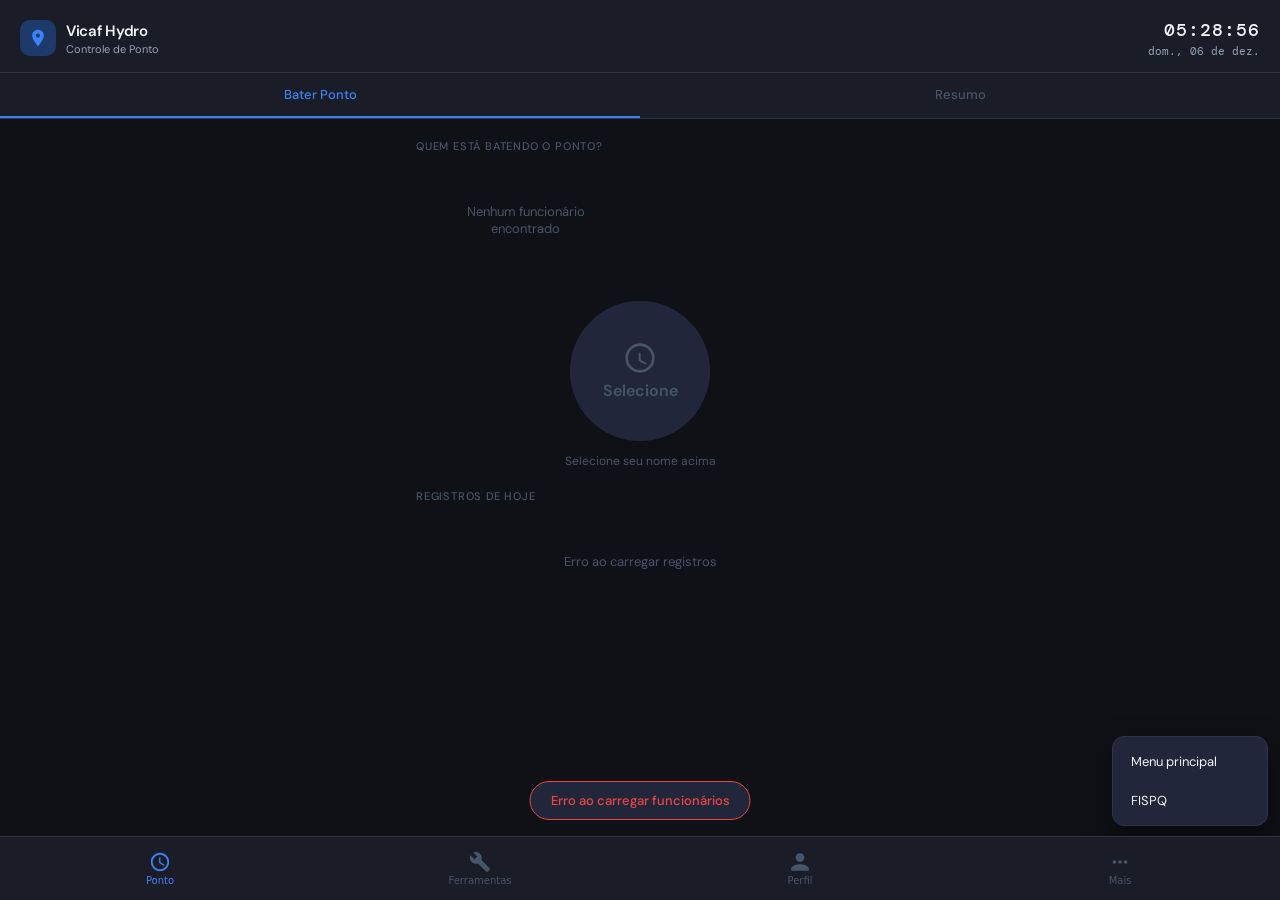
==== commit 6376180a: "Merge pull request #3 from TamiPachecoo/codex/fispq-nav-pin-fix Restore compact navigation and fix F" ====
--- a/index.html
+++ b/index.html
@@ -11,6 +11,7 @@
 <meta name="apple-mobile-web-app-title" content="Vicaf Hydro">
 <link rel="apple-touch-icon" href="icon-192.png">
 <link href="https://fonts.googleapis.com/css2?family=DM+Sans:wght@300;400;500;600&family=DM+Mono:wght@400;500&display=swap" rel="stylesheet">
+<link rel="stylesheet" href="fispq-nav.css">
 <style>
 :root {
   --bg: #0f1117; --surface: #1a1d27; --surface2: #22263a; --border: #2e3347;
@@ -161,7 +162,7 @@
 .bottom-nav.hidden { transform: translateY(100%); }
 .nav-item {
   display: flex; flex-direction: column; align-items: center; gap: 3px;
-  padding: 6px 8px; border-radius: 12px; cursor: pointer;
+  padding: 6px 20px; border-radius: 12px; cursor: pointer;
   text-decoration: none; color: var(--text3);
   font-size: 10px; font-weight: 500; transition: color .15s;
   -webkit-tap-highlight-color: transparent;
@@ -355,27 +356,21 @@
 
 <!-- BOTTOM NAV -->
 <nav class="bottom-nav" id="bottomNav">
-  <a class="nav-item active" href="menu.html">
-    <svg viewBox="0 0 24 24"><path d="M10 20v-6h4v6h5v-8h3L12 3 2 12h3v8z"/></svg>
-    Menu
-  </a>
   <div class="nav-item active" style="color:var(--accent)">
     <svg viewBox="0 0 24 24"><path d="M11.99 2C6.47 2 2 6.48 2 12s4.47 10 9.99 10C17.52 22 22 17.52 22 12S17.52 2 11.99 2zM12 20c-4.42 0-8-3.58-8-8s3.58-8 8-8 8 3.58 8 8-3.58 8-8 8zm.5-13H11v6l5.25 3.15.75-1.23-4.5-2.67V7z"/></svg>
-    Ponto
+    <span>Ponto</span>
   </div>
   <a class="nav-item" href="ferramentas.html">
     <svg viewBox="0 0 24 24"><path d="M22.7 19l-9.1-9.1c.9-2.3.4-5-1.5-6.9-2-2-5-2.4-7.4-1.3L9 6 6 9 1.6 4.7C.4 7.1.9 10.1 2.9 12.1c1.9 1.9 4.6 2.4 6.9 1.5l9.1 9.1c.4.4 1 .4 1.4 0l2.3-2.3c.5-.4.5-1.1.1-1.4z"/></svg>
-    Ferramentas
-  </a>
-  <a class="nav-item" href="fisqs.html">
-    <svg viewBox="0 0 24 24"><path d="M14 2H6c-1.1 0-2 .9-2 2v16c0 1.1.9 2 2 2h12c1.1 0 2-.9 2-2V8l-6-6zm2 16H8v-2h8v2zm0-4H8v-2h8v2zm-3-5V3.5L18.5 9H13z"/></svg>
-    FISQS
+    <span>Ferramentas</span>
   </a>
   <a class="nav-item" href="perfil.html">
     <svg viewBox="0 0 24 24"><path d="M12 12c2.7 0 4.8-2.1 4.8-4.8S14.7 2.4 12 2.4 7.2 4.5 7.2 7.2 9.3 12 12 12zm0 2.4c-3.2 0-9.6 1.6-9.6 4.8v2.4h19.2v-2.4c0-3.2-6.4-4.8-9.6-4.8z"/></svg>
-    Perfil
+    <span>Perfil</span>
   </a>
+  <button class="nav-item" id="more-nav" type="button" aria-expanded="false" aria-controls="more-menu"><svg viewBox="0 0 24 24" aria-hidden="true"><path d="M6 10a2 2 0 1 0 0 4 2 2 0 0 0 0-4zm6 0a2 2 0 1 0 0 4 2 2 0 0 0 0-4zm6 0a2 2 0 1 0 0 4 2 2 0 0 0 0-4z"/></svg><span>Mais</span></button>
 </nav>
+<div id="more-menu" class="more-menu" hidden><a href="menu.html">Menu principal</a><a href="fisqs.html">FISPQ</a></div>
 
 <div class="toast" id="toast"></div>
 
@@ -1789,5 +1784,6 @@
   window.addEventListener('scroll', onScroll, { passive: true });
 })();
 </script>
+<script src="fispq-nav.js"></script>
 </body>
 </html>
--- a/fispq-nav.css
+++ b/fispq-nav.css
@@ -0,0 +1 @@
+.bottom-nav{position:fixed;right:0;bottom:0;left:0;display:flex;align-items:center;justify-content:space-around;background:var(--surface);border-top:1px solid var(--border);padding:8px 0 max(8px,env(safe-area-inset-bottom));z-index:5}.nav-item{display:flex;flex:1;flex-direction:column;align-items:center;gap:3px;min-width:0;padding:6px 10px;border:0;border-radius:12px;background:transparent;color:var(--muted);font:500 10px/1 system-ui,sans-serif;text-decoration:none;cursor:pointer}.nav-item svg{width:22px;height:22px;fill:currentColor}.nav-item.active{color:var(--accent)}.nav-item:active{transform:scale(.95)}.more-menu{position:fixed;right:12px;bottom:74px;z-index:6;display:grid;gap:2px;min-width:156px;padding:6px;background:var(--surface2);border:1px solid var(--border);border-radius:12px;box-shadow:0 12px 28px #0008}.more-menu a,.more-menu span{padding:10px 12px;border-radius:8px;color:var(--text);font-size:13px;text-decoration:none}.more-menu span{color:#93c5fd;background:#253755}
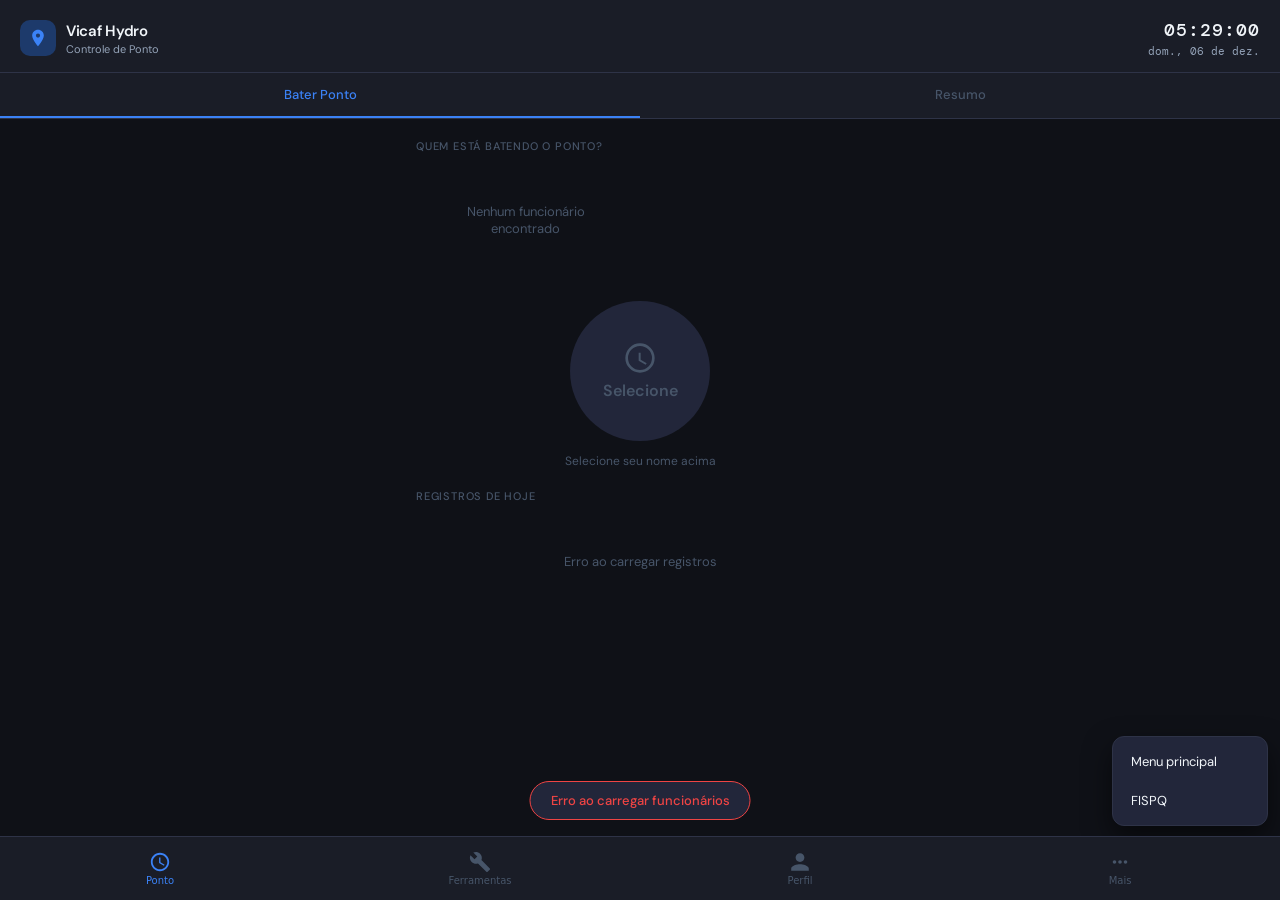
==== commit b529a91e: "Merge pull request #9 from TamiPachecoo/codex/fispq-menu-versioned-close Ensure overflow popup close" ====
--- a/index.html
+++ b/index.html
@@ -1784,6 +1784,6 @@
   window.addEventListener('scroll', onScroll, { passive: true });
 })();
 </script>
-<script src="fispq-nav.js"></script>
+<script src="fispq-nav.js?v=20261022c"></script>
 </body>
 </html>
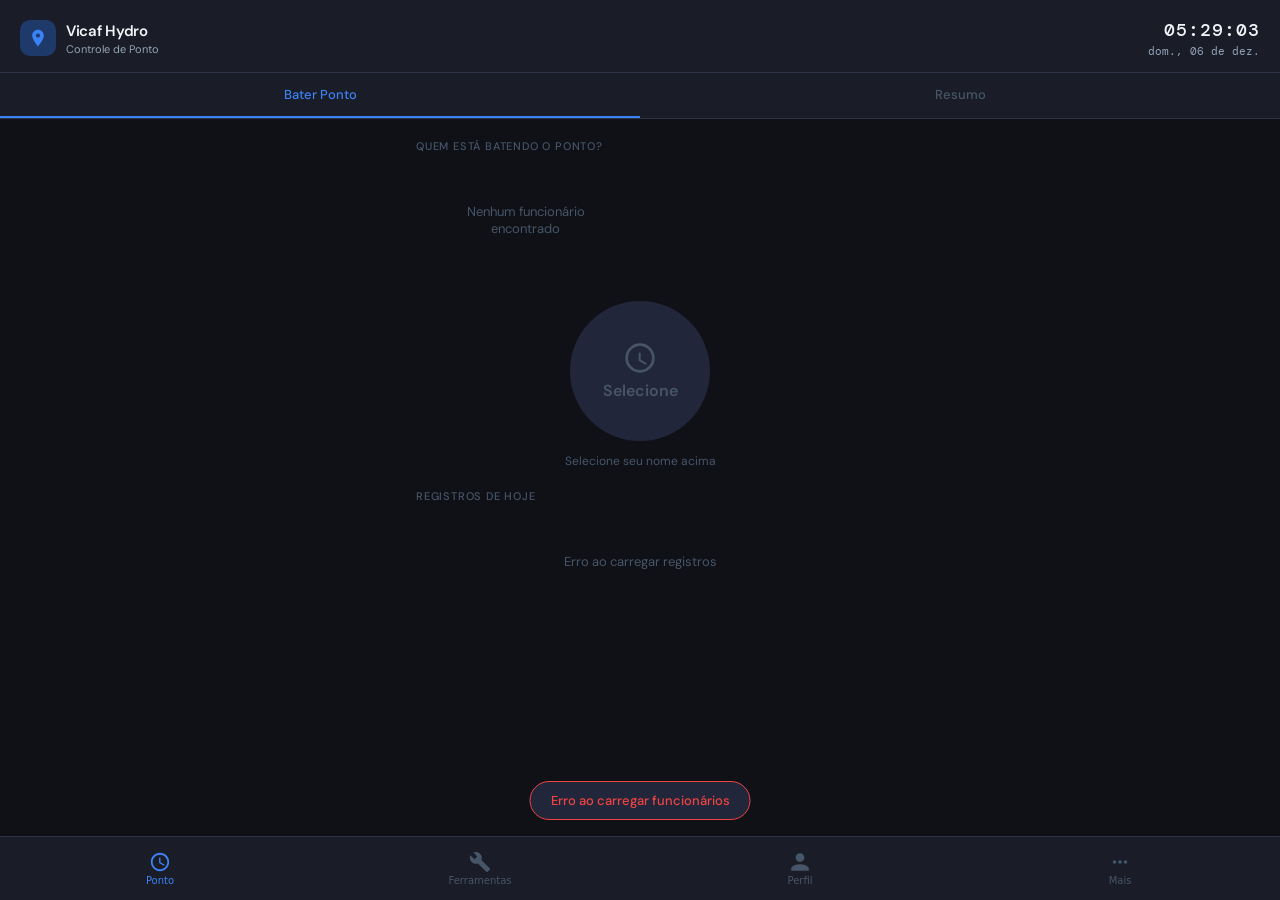
==== commit 3f0b9bf6: "Merge pull request #10 from TamiPachecoo/codex/fix-hidden-overflow-menu Fix overflow menu visibility" ====
--- a/index.html
+++ b/index.html
@@ -11,7 +11,7 @@
 <meta name="apple-mobile-web-app-title" content="Vicaf Hydro">
 <link rel="apple-touch-icon" href="icon-192.png">
 <link href="https://fonts.googleapis.com/css2?family=DM+Sans:wght@300;400;500;600&family=DM+Mono:wght@400;500&display=swap" rel="stylesheet">
-<link rel="stylesheet" href="fispq-nav.css">
+<link rel="stylesheet" href="fispq-nav.css?v=20261022d">
 <style>
 :root {
   --bg: #0f1117; --surface: #1a1d27; --surface2: #22263a; --border: #2e3347;
--- a/fispq-nav.css
+++ b/fispq-nav.css
@@ -1 +1 @@
-.bottom-nav{position:fixed;right:0;bottom:0;left:0;display:flex;align-items:center;justify-content:space-around;background:var(--surface);border-top:1px solid var(--border);padding:8px 0 max(8px,env(safe-area-inset-bottom));z-index:5}.nav-item{display:flex;flex:1;flex-direction:column;align-items:center;gap:3px;min-width:0;padding:6px 10px;border:0;border-radius:12px;background:transparent;color:var(--muted);font:500 10px/1 system-ui,sans-serif;text-decoration:none;cursor:pointer}.nav-item svg{width:22px;height:22px;fill:currentColor}.nav-item.active{color:var(--accent)}.nav-item:active{transform:scale(.95)}.more-menu{position:fixed;right:12px;bottom:74px;z-index:6;display:grid;gap:2px;min-width:156px;padding:6px;background:var(--surface2);border:1px solid var(--border);border-radius:12px;box-shadow:0 12px 28px #0008}.more-menu a,.more-menu span{padding:10px 12px;border-radius:8px;color:var(--text);font-size:13px;text-decoration:none}.more-menu span{color:#93c5fd;background:#253755}
+.bottom-nav{position:fixed;right:0;bottom:0;left:0;display:flex;align-items:center;justify-content:space-around;background:var(--surface);border-top:1px solid var(--border);padding:8px 0 max(8px,env(safe-area-inset-bottom));z-index:5}.nav-item{display:flex;flex:1;flex-direction:column;align-items:center;gap:3px;min-width:0;padding:6px 10px;border:0;border-radius:12px;background:transparent;color:var(--muted);font:500 10px/1 system-ui,sans-serif;text-decoration:none;cursor:pointer}.nav-item svg{width:22px;height:22px;fill:currentColor}.nav-item.active{color:var(--accent)}.nav-item:active{transform:scale(.95)}.more-menu{position:fixed;right:12px;bottom:74px;z-index:6;display:grid;gap:2px;min-width:156px;padding:6px;background:var(--surface2);border:1px solid var(--border);border-radius:12px;box-shadow:0 12px 28px #0008}.more-menu[hidden]{display:none}.more-menu a,.more-menu span{padding:10px 12px;border-radius:8px;color:var(--text);font-size:13px;text-decoration:none}.more-menu span{color:#93c5fd;background:#253755}
